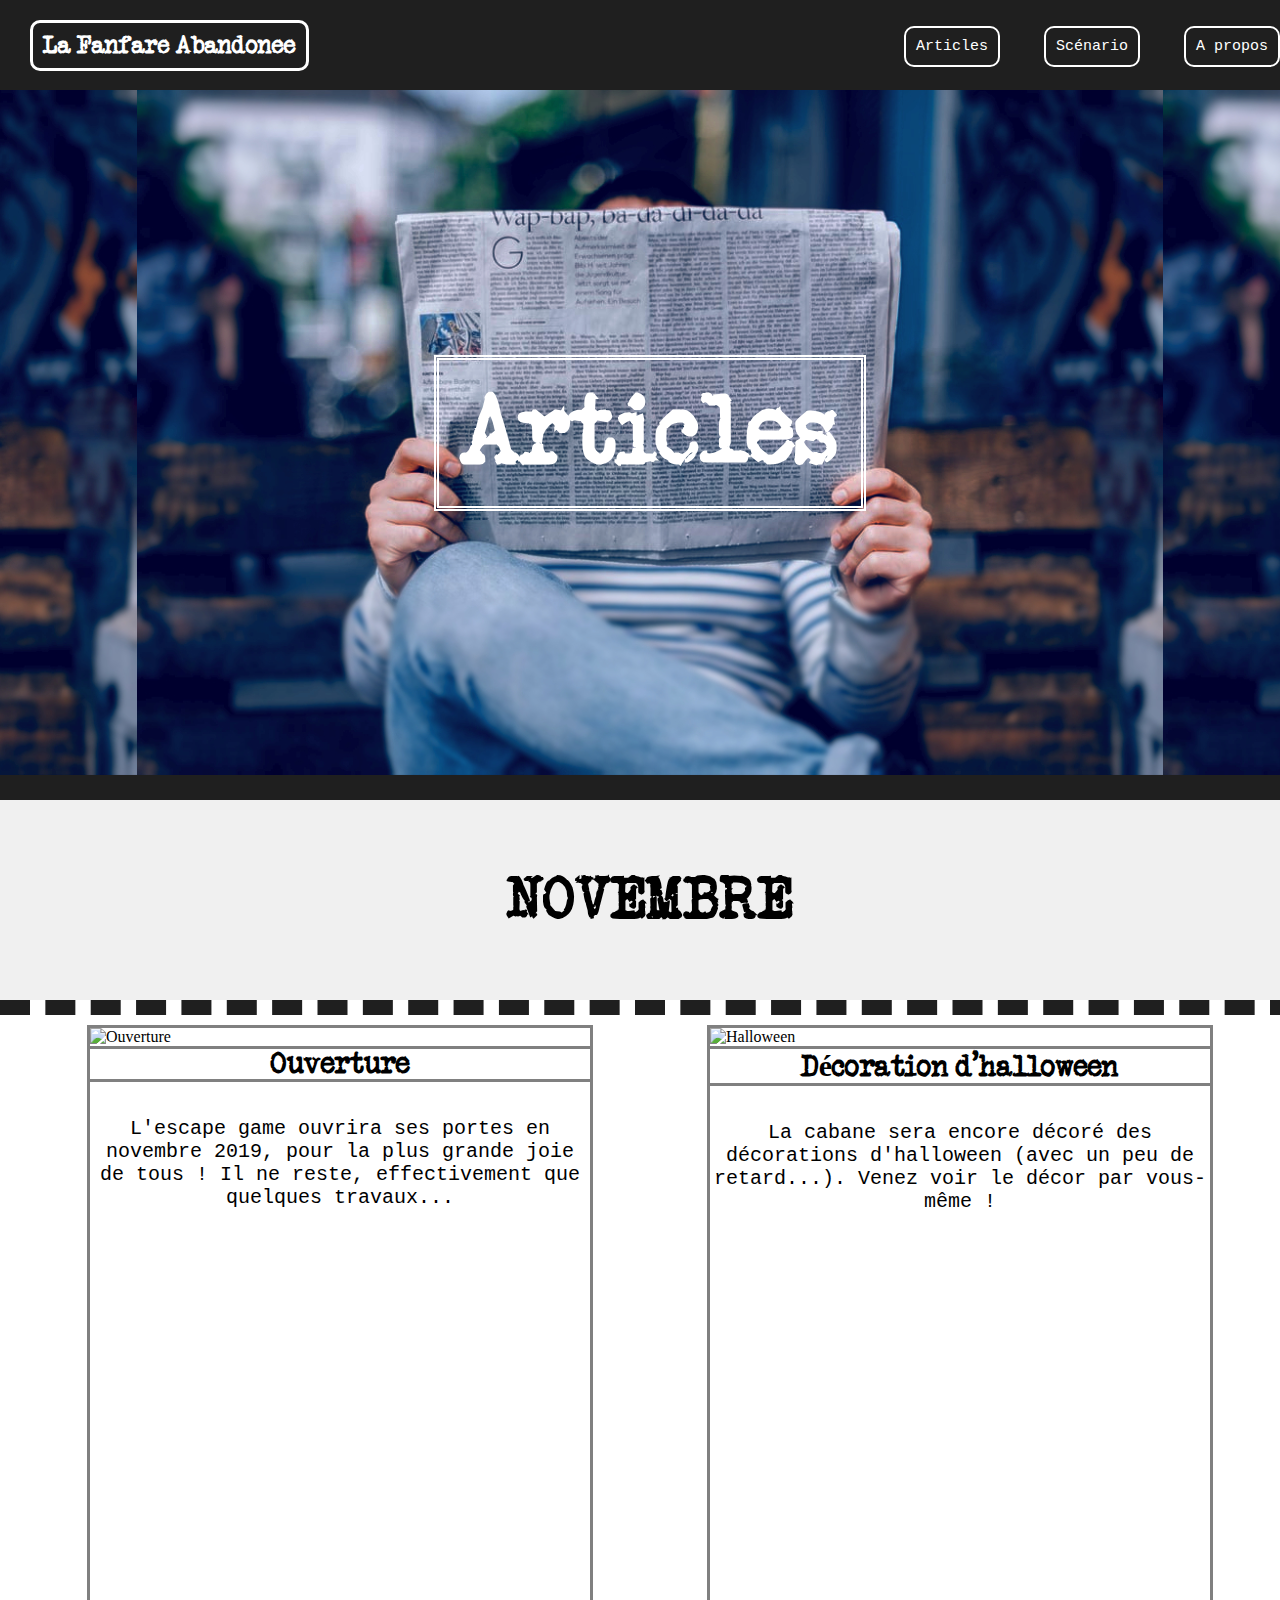
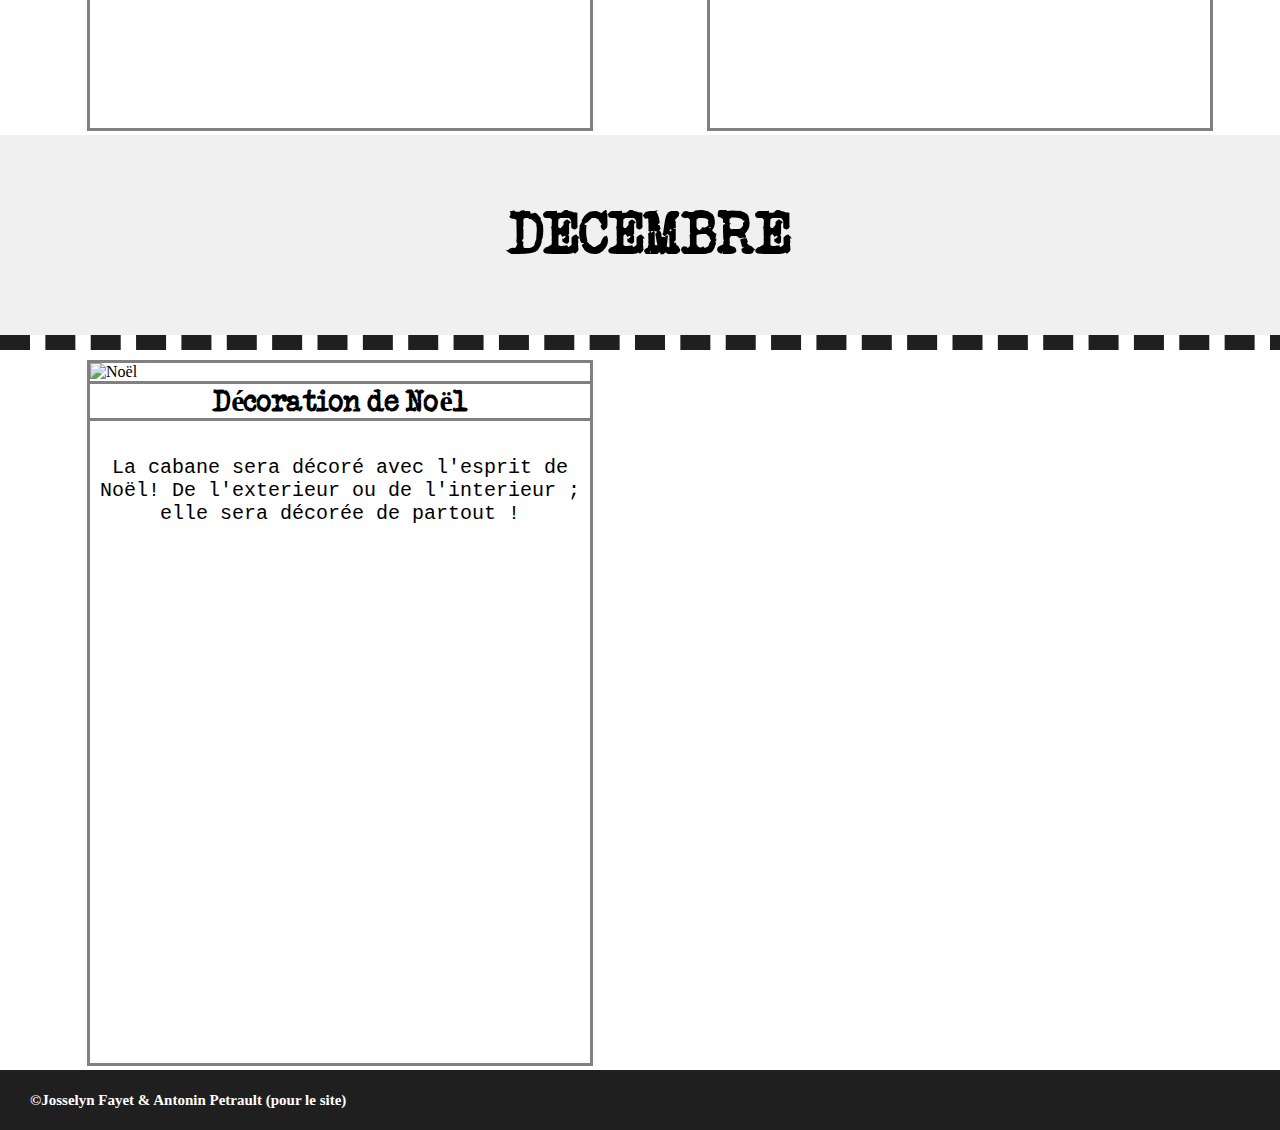
==== articles.html @ 06dcbba9 "Add files via upload" ====
<!DOCTYPE html>
<html>
    <head>
        <meta charset="utf-8">
        <link rel='stylesheet' type="text/css" href="styles/articles.css">
        <link rel='stylesheet' type='text/css' href="fonts/typewriter.css">
        <title>La Fanfare Abandonnée</title>
     </head>
    <body>

        <header>
            <a href="index.html"><h2 id="logo">La Fanfare Abandonee</h2></a>
            <nav>
                <ul>
                    <a href="articles.html"><li>Articles</li></a>
                    <a href="scenario.html"><li>Scénario</li></a>
                    <a href="#"><li>A propos</li></a>
                </ul>
            </nav>
        </header>

        <div id="title">
            <h1>Articles</h1>
        </div>
        
        <div class="month-container">
            <div class="month">
                <h2>NOVEMBRE</h2>
            </div>
            <div class="articles">
                <article>
                    <img src="http://www.hallesdepau.fr/wp-content/uploads/2018/05/inauguration.jpg" alt="Ouverture">
                    <h3>Ouverture</h3>
                    <p>L'escape game ouvrira ses portes en novembre 2019, pour la plus grande joie de tous ! Il ne reste, effectivement que quelques travaux...</p>
                </article>
                <article>
                    <img src="https://images.unsplash.com/photo-1508361001413-7a9dca21d08a?ixlib=rb-1.2.1&ixid=eyJhcHBfaWQiOjEyMDd9&auto=format&fit=crop&w=1050&q=80" alt="Halloween">
                    <h3>Décoration d'halloween</h3>
                    <p>La cabane sera encore décoré des décorations d'halloween (avec un peu de retard...). Venez voir le décor par vous-même !</p>
                </article>
            </div>
            <div class="month">
                <h2>DECEMBRE</h2>
            </div>
            <div class="articles">
            <article>
                <img src="https://images.unsplash.com/photo-1571098337299-97bddedf6fd2?ixlib=rb-1.2.1&ixid=eyJhcHBfaWQiOjEyMDd9&auto=format&fit=crop&w=500&q=60" alt="Noël">
                <h3>Décoration de Noël</h3>
                <p>La cabane sera décoré avec l'esprit de Noël! De l'exterieur ou de l'interieur ; elle sera décorée de partout !</p>
            </article>
        </div>

    </body>
    <footer>
        <h3>©Josselyn Fayet & Antonin Petrault (pour le site)</h3>
    </footer>
</html>
---- styles/articles.css ----
/* GENERAl */
html, header, body, footer {
    margin: 0;
    min-width: 1300px;
}





/* EN TETE */
header {
    display: flex;
    align-items: center;
    justify-content: space-between;
    width: 100%;
    height: 90px;
    background-color: rgb(31, 31, 31);
}

nav li {
    font-family: 'Courier New', Courier, monospace;
    display: inline;
    padding: 10px;
    border: 2px solid white;
    border-radius: 10px;
    margin: 0 20px;
    font-size: 15px;
    color: white;
    background-color: rgba(255, 255, 255, 0);
    transition-property: color, background-color;
    transition-timing-function: ease-in-out;
    transition-duration: 300ms, 400ms;
}

nav li:hover {
    background-color: rgba(255, 255, 255, 1);
    color: black;
}

#logo {
    padding: 10px;
    border: 3px solid white;
    border-radius: 10px;
    margin: 0 30px;
    font-family: 'typewriter';
    color: white;
    font-size: 25px;
    background-color: rgb(31, 31, 31);
    transition-property: color, background-color;
    transition-duration: 400ms;
}

#logo:hover {
    color: black;
    background-color: white;
}

header a{
    color: white;
    text-decoration: none;
}





/* TITRE */
#title {
    height: 685px;
    background-image: url(../images/articles.jpg);
    background-size: contain;
    background-position: center;
    display: flex;
    align-items: center;
    justify-content: center;
    border-bottom: 25px solid rgb(31, 31, 31);
    margin-bottom: 0;
}

#title h1 {
    font-family: 'typewriter';
    color: white;
    font-size: 100px;
    padding: 22px;
    border: 5px double white;
}

p {
    font-family: 'Courier New';
    color: black;
    margin: 25px 0;
    text-align: center;
    align-self: center;
    font-size: 20px;
}

footer {
    height: 60px;
    background-color: rgb(31, 31, 31);
    margin-top: 10px;
    display: flex;
    align-items: center;
    justify-content: start;
}

footer h3 {
    color: white;
    font-size: 15px;
    margin: 0 30px;
    font-family: Georgia, 'Times New Roman', Times
}





/* CONTENU */
.month {
    display: flex;
    align-items: center;
    justify-content: center;
    height: 200px;
    margin: 0;
    width: 100%;
    background-color: rgb(240, 240, 240);
    background-clip: padding-box;
    border-bottom: 15px dashed rgb(31, 31, 31);
}

.month h2 {
    font-family: 'typewriter';
    color: black;
    font-size: 60px;
}



.articles {
    margin: 10px 30px;
    height: 700px;
    display: grid;
    grid-template-columns: 1fr 1fr;
    grid-template-rows: 1fr;
    align-items: center;
    justify-items: center;
}

article {
    display: flex;
    flex-direction: column;
    width: 500px;
    height: 700px;
    padding: 0;
    border: 3px solid grey;
}

article img {
    width: 100%;
}

article h3 {
    font-family: 'typewriter';
    text-align: center;
    color: black;
    font-size: 30px;
    border-bottom: 3px solid grey;
    border-top: 3px solid grey;
    margin: 0 0 10px 0;
}
---- fonts/typewriter.css ----
@font-face {
    font-family: 'typewriter';
    src: url('veteran_typewriter-webfont.eot');
    src: url('veteran_typewriter-webfont.eot?#iefix') format('embedded-opentype'),
         url('veteran_typewriter-webfont.woff2') format('woff2'),
         url('veteran_typewriter-webfont.woff') format('woff'),
         url('veteran_typewriter-webfont.ttf') format('truetype'),
         url('veteran_typewriter-webfont.svg#secret_typewriterregular') format('svg');
    font-weight: normal;
    font-style: normal;

}
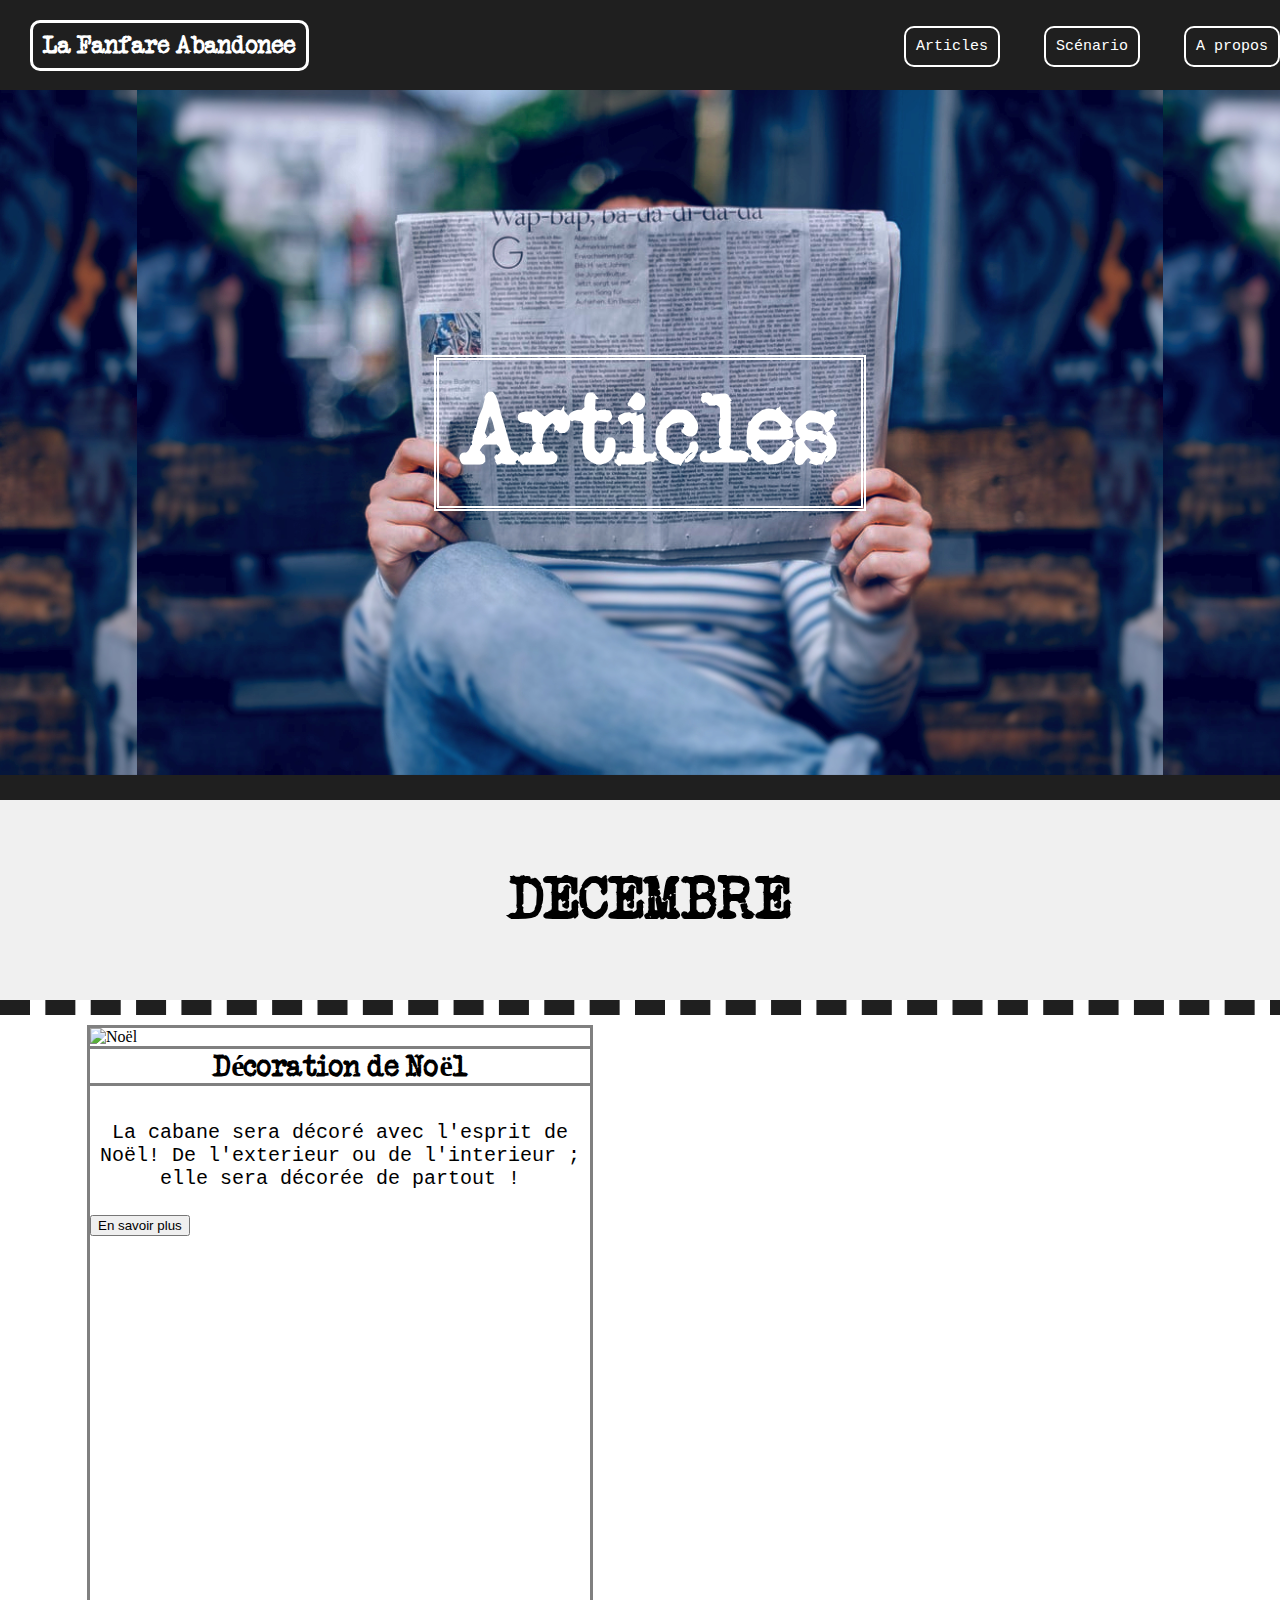
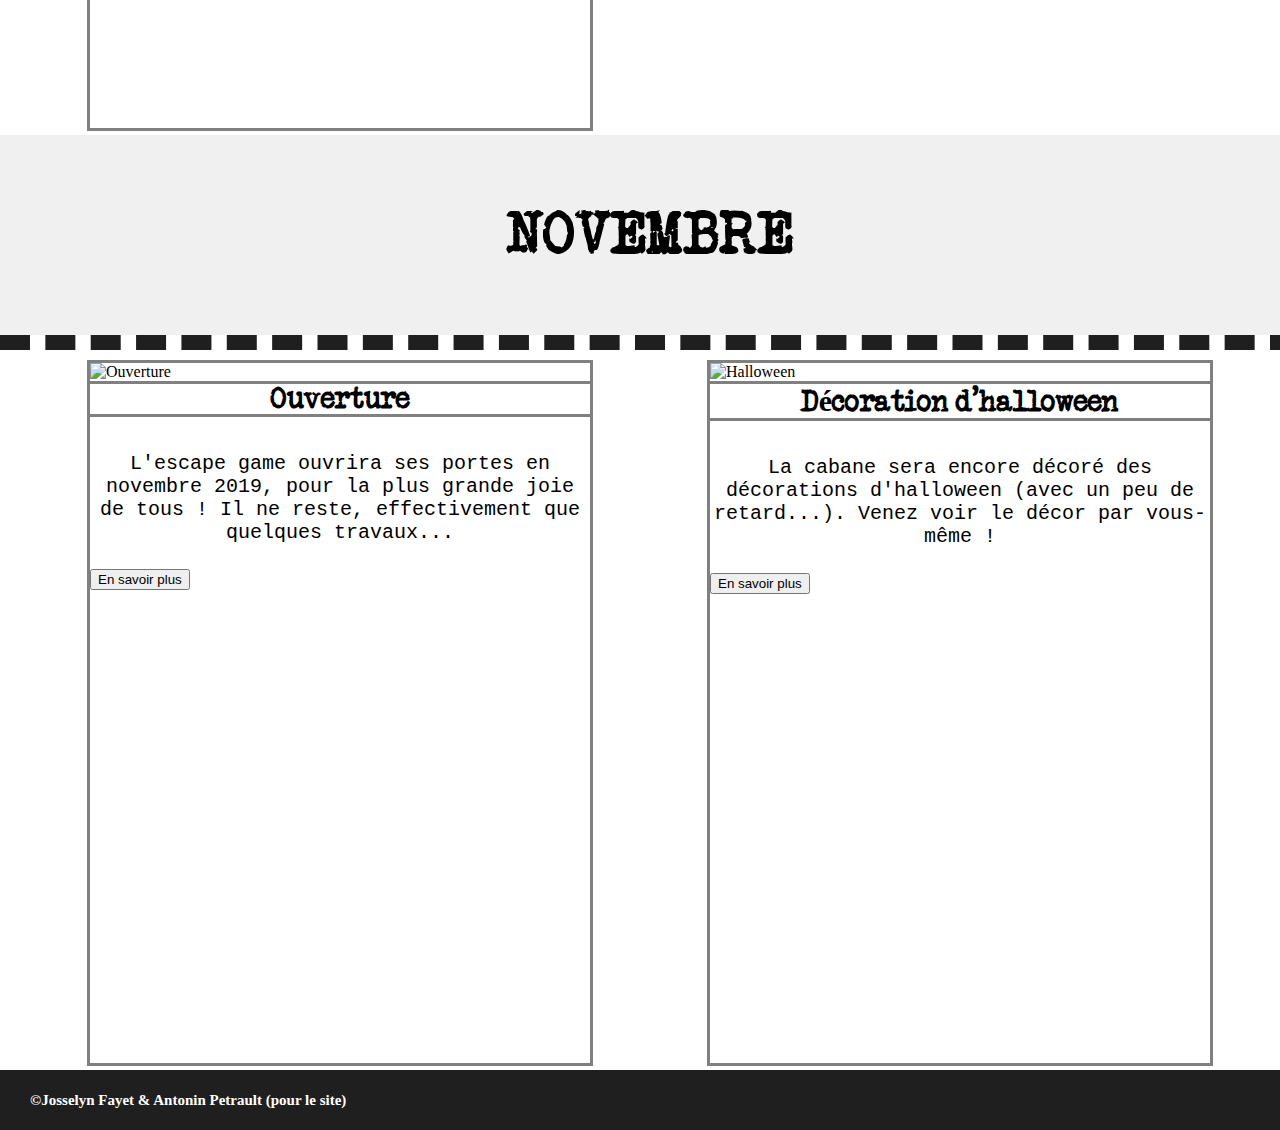
==== commit 0dbcc65e: "Add files via upload" ====
--- a/articles.html
+++ b/articles.html
@@ -6,7 +6,8 @@
         <link rel='stylesheet' type='text/css' href="fonts/typewriter.css">
         <title>La Fanfare Abandonnée</title>
      </head>
-    <body>
+    
+     <body>
 
         <header>
             <a href="index.html"><h2 id="logo">La Fanfare Abandonee</h2></a>
@@ -19,39 +20,44 @@
             </nav>
         </header>
 
-        <div id="title">
-            <h1>Articles</h1>
+        <div id="content">
+            <div id="title">
+                <h1>Articles</h1>
+            </div>
+            
+            <div class="month-container">
+                <div class="month">
+                    <h2>DECEMBRE</h2>
+                </div>
+                <div class="articles">
+                    <article>
+                        <img src="https://images.unsplash.com/photo-1571098337299-97bddedf6fd2?ixlib=rb-1.2.1&ixid=eyJhcHBfaWQiOjEyMDd9&auto=format&fit=crop&w=500&q=60" alt="Noël">
+                        <h3>Décoration de Noël</h3>
+                        <p>La cabane sera décoré avec l'esprit de Noël! De l'exterieur ou de l'interieur ; elle sera décorée de partout !</p>
+                        <a href="index.html"><button>En savoir plus</button></a>
+                    </article>
+                </div>
+                <div class="month">
+                    <h2>NOVEMBRE</h2>
+                </div>
+                <div class="articles">
+                    <article>
+                        <img src="http://www.hallesdepau.fr/wp-content/uploads/2018/05/inauguration.jpg" alt="Ouverture">
+                        <h3>Ouverture</h3>
+                        <p>L'escape game ouvrira ses portes en novembre 2019, pour la plus grande joie de tous ! Il ne reste, effectivement que quelques travaux...</p>
+                        <a href="index.html"><button>En savoir plus</button></a>
+                    </article>
+                    <article>
+                        <img src="https://images.unsplash.com/photo-1508361001413-7a9dca21d08a?ixlib=rb-1.2.1&ixid=eyJhcHBfaWQiOjEyMDd9&auto=format&fit=crop&w=1050&q=80" alt="Halloween">
+                        <h3>Décoration d'halloween</h3>
+                        <p>La cabane sera encore décoré des décorations d'halloween (avec un peu de retard...). Venez voir le décor par vous-même !</p>
+                        <a href="index.html"><button>En savoir plus</button></a>
+                    </article>
+                </div>
+            </div>
+            <footer>
+                <h3>©Josselyn Fayet & Antonin Petrault (pour le site)</h3>
+            </footer>
         </div>
-        
-        <div class="month-container">
-            <div class="month">
-                <h2>NOVEMBRE</h2>
-            </div>
-            <div class="articles">
-                <article>
-                    <img src="http://www.hallesdepau.fr/wp-content/uploads/2018/05/inauguration.jpg" alt="Ouverture">
-                    <h3>Ouverture</h3>
-                    <p>L'escape game ouvrira ses portes en novembre 2019, pour la plus grande joie de tous ! Il ne reste, effectivement que quelques travaux...</p>
-                </article>
-                <article>
-                    <img src="https://images.unsplash.com/photo-1508361001413-7a9dca21d08a?ixlib=rb-1.2.1&ixid=eyJhcHBfaWQiOjEyMDd9&auto=format&fit=crop&w=1050&q=80" alt="Halloween">
-                    <h3>Décoration d'halloween</h3>
-                    <p>La cabane sera encore décoré des décorations d'halloween (avec un peu de retard...). Venez voir le décor par vous-même !</p>
-                </article>
-            </div>
-            <div class="month">
-                <h2>DECEMBRE</h2>
-            </div>
-            <div class="articles">
-            <article>
-                <img src="https://images.unsplash.com/photo-1571098337299-97bddedf6fd2?ixlib=rb-1.2.1&ixid=eyJhcHBfaWQiOjEyMDd9&auto=format&fit=crop&w=500&q=60" alt="Noël">
-                <h3>Décoration de Noël</h3>
-                <p>La cabane sera décoré avec l'esprit de Noël! De l'exterieur ou de l'interieur ; elle sera décorée de partout !</p>
-            </article>
-        </div>
-
     </body>
-    <footer>
-        <h3>©Josselyn Fayet & Antonin Petrault (pour le site)</h3>
-    </footer>
 </html>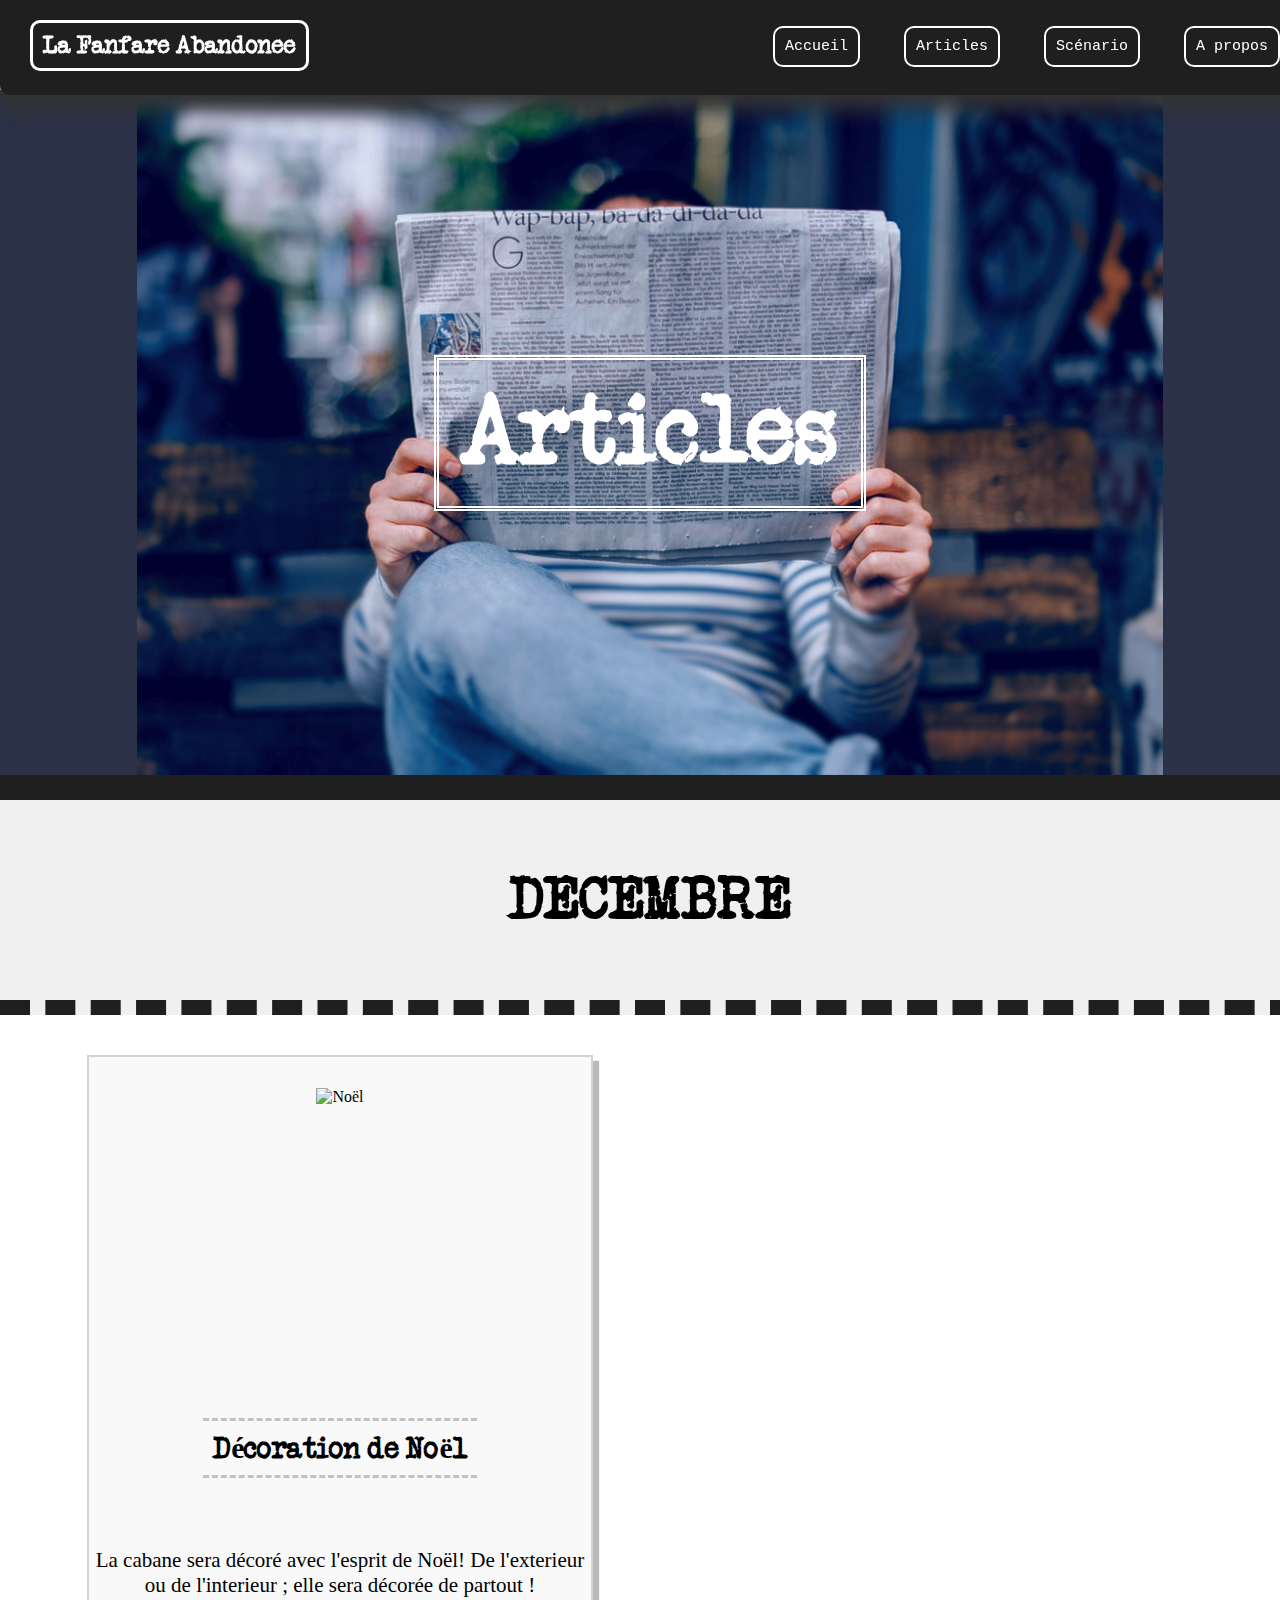
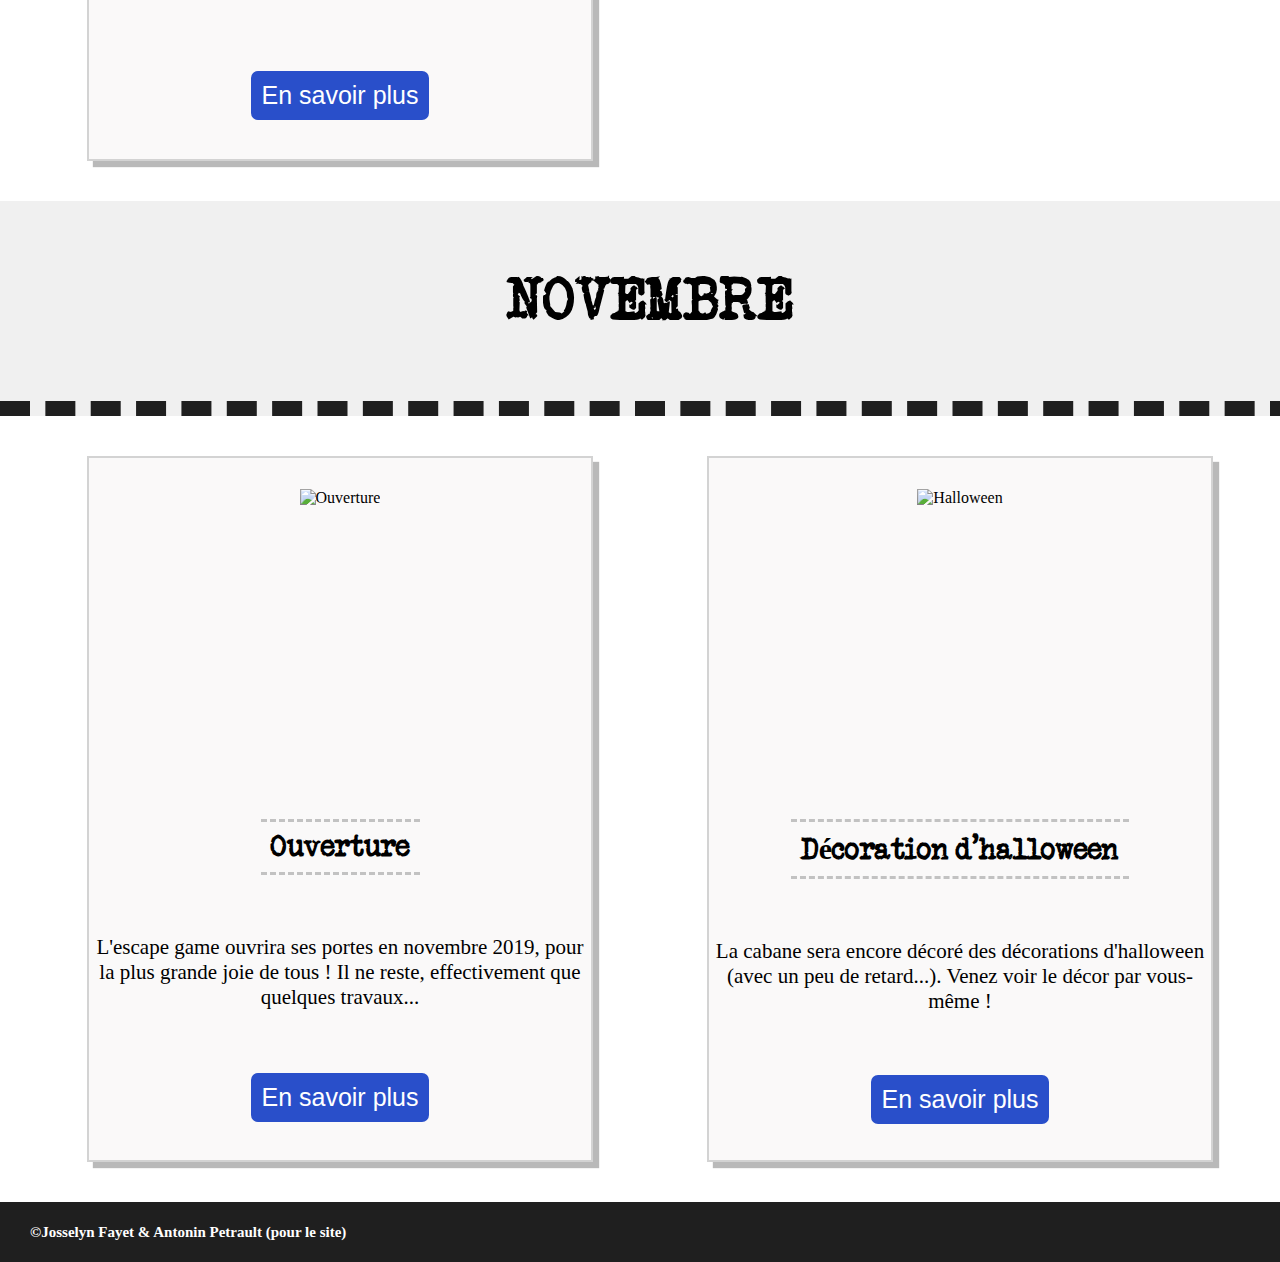
==== commit b61df48e: "Update articles.html" ====
--- a/articles.html
+++ b/articles.html
@@ -13,6 +13,7 @@
             <a href="index.html"><h2 id="logo">La Fanfare Abandonee</h2></a>
             <nav>
                 <ul>
+                    <a href="index.html"><li>Accueil</li></a>
                     <a href="articles.html"><li>Articles</li></a>
                     <a href="scenario.html"><li>Scénario</li></a>
                     <a href="#"><li>A propos</li></a>
@@ -60,4 +61,4 @@
             </footer>
         </div>
     </body>
-</html>+</html>
--- a/styles/articles.css
+++ b/styles/articles.css
@@ -4,6 +4,10 @@
     min-width: 1300px;
 }
 
+#content {
+    position: relative;
+    top: 90px;
+}
 
 
 
@@ -15,7 +19,12 @@
     justify-content: space-between;
     width: 100%;
     height: 90px;
+    border-bottom: 5px solid rgb(31, 31, 31);
+    border-radius: 0 0 10px 10px;
     background-color: rgb(31, 31, 31);
+    position: fixed;
+    z-index: 5;
+    box-shadow: 0 15px 20px rgb(51, 51, 51);
 }
 
 nav li {
@@ -71,6 +80,8 @@
     background-image: url(../images/articles.jpg);
     background-size: contain;
     background-position: center;
+    background-repeat: no-repeat;
+    background-color: rgb(43, 50, 71);
     display: flex;
     align-items: center;
     justify-content: center;
@@ -87,12 +98,11 @@
 }
 
 p {
-    font-family: 'Courier New';
+    font-family: Georgia, 'Times New Roman', Times, serif;
     color: black;
     margin: 25px 0;
     text-align: center;
-    align-self: center;
-    font-size: 20px;
+    font-size: 21px;
 }
 
 footer {
@@ -124,8 +134,9 @@
     margin: 0;
     width: 100%;
     background-color: rgb(240, 240, 240);
-    background-clip: padding-box;
+    background-clip: margin-box;
     border-bottom: 15px dashed rgb(31, 31, 31);
+    z-index: 6;
 }
 
 .month h2 {
@@ -137,8 +148,8 @@
 
 
 .articles {
-    margin: 10px 30px;
-    height: 700px;
+    margin: 40px 30px;
+    height: fit-content;
     display: grid;
     grid-template-columns: 1fr 1fr;
     grid-template-rows: 1fr;
@@ -147,16 +158,33 @@
 }
 
 article {
-    display: flex;
-    flex-direction: column;
+    display: grid;
+    grid-template: 3fr 1fr 2fr 2fr / 1fr;
     width: 500px;
     height: 700px;
-    padding: 0;
-    border: 3px solid grey;
+    padding: 1px;
+    border: 2px solid lightgray;
+    background-color: rgb(250, 249, 249);
+    align-items: center;
+    box-shadow: 6px 6px 1px rgb(185, 185, 185);
+    transform: scale(1);
+    transition-property: transform;
+    transition-duration: 300ms;
+    transition-timing-function: cubic-bezier(.78,.48,.39,.85);
+    align-items: center;
+    justify-items: center;
+}
+
+article:hover {
+    transform: scale(1.03);
 }
 
 article img {
-    width: 100%;
+    align-self: start;
+    margin-top: 30px;
+    height: 300px;
+    justify-self: center;
+    align-self: center;
 }
 
 article h3 {
@@ -164,7 +192,38 @@
     text-align: center;
     color: black;
     font-size: 30px;
-    border-bottom: 3px solid grey;
-    border-top: 3px solid grey;
-    margin: 0 0 10px 0;
-}+    border-bottom: 3px dashed rgb(194, 194, 194);
+    border-top: 3px dashed rgb(194, 194, 194);
+    align-self: start;
+    padding: 10px;
+}
+
+article p {
+    margin-top: 30px;
+    align-self: center;
+}
+
+article button {
+    font-family: 'Segoe UI', Tahoma, Geneva, Verdana, sans-serif;
+    font-size: 25px;
+    color: white;
+    position: relative;
+    top: 0;
+    left: 0;
+    background-color: rgb(41, 79, 202);
+    padding: 8px;
+    border: 2px solid rgb(41, 79, 202);
+    border-radius: 7px;
+    box-shadow: 0;
+    /*transform: scale(1);*/
+    transition-duration: 300ms;
+}
+
+article button:hover {
+    position: relative;
+    top: -5px;
+    left: -5px;
+    box-shadow: 5px 5px 10px rgb(51, 51, 51);
+    /*transform: scale(1.1);*/
+    cursor: pointer;
+}
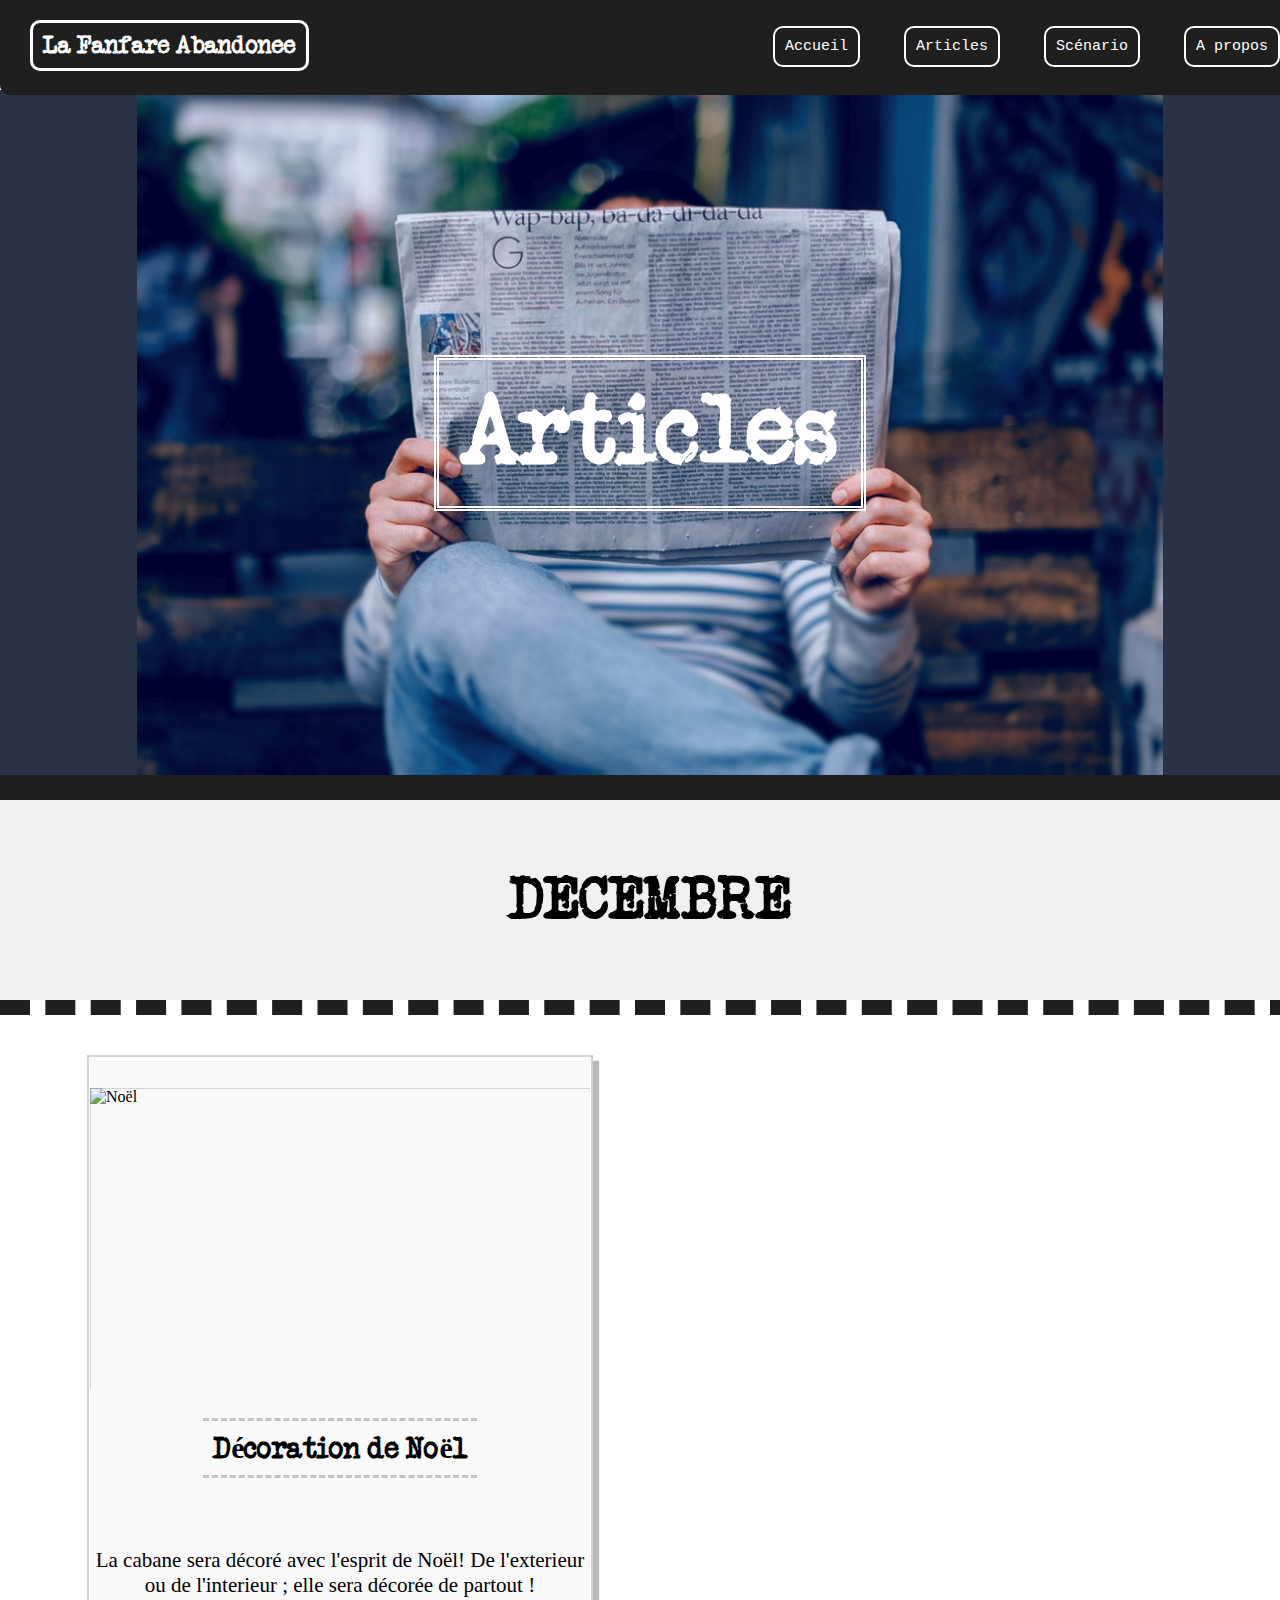
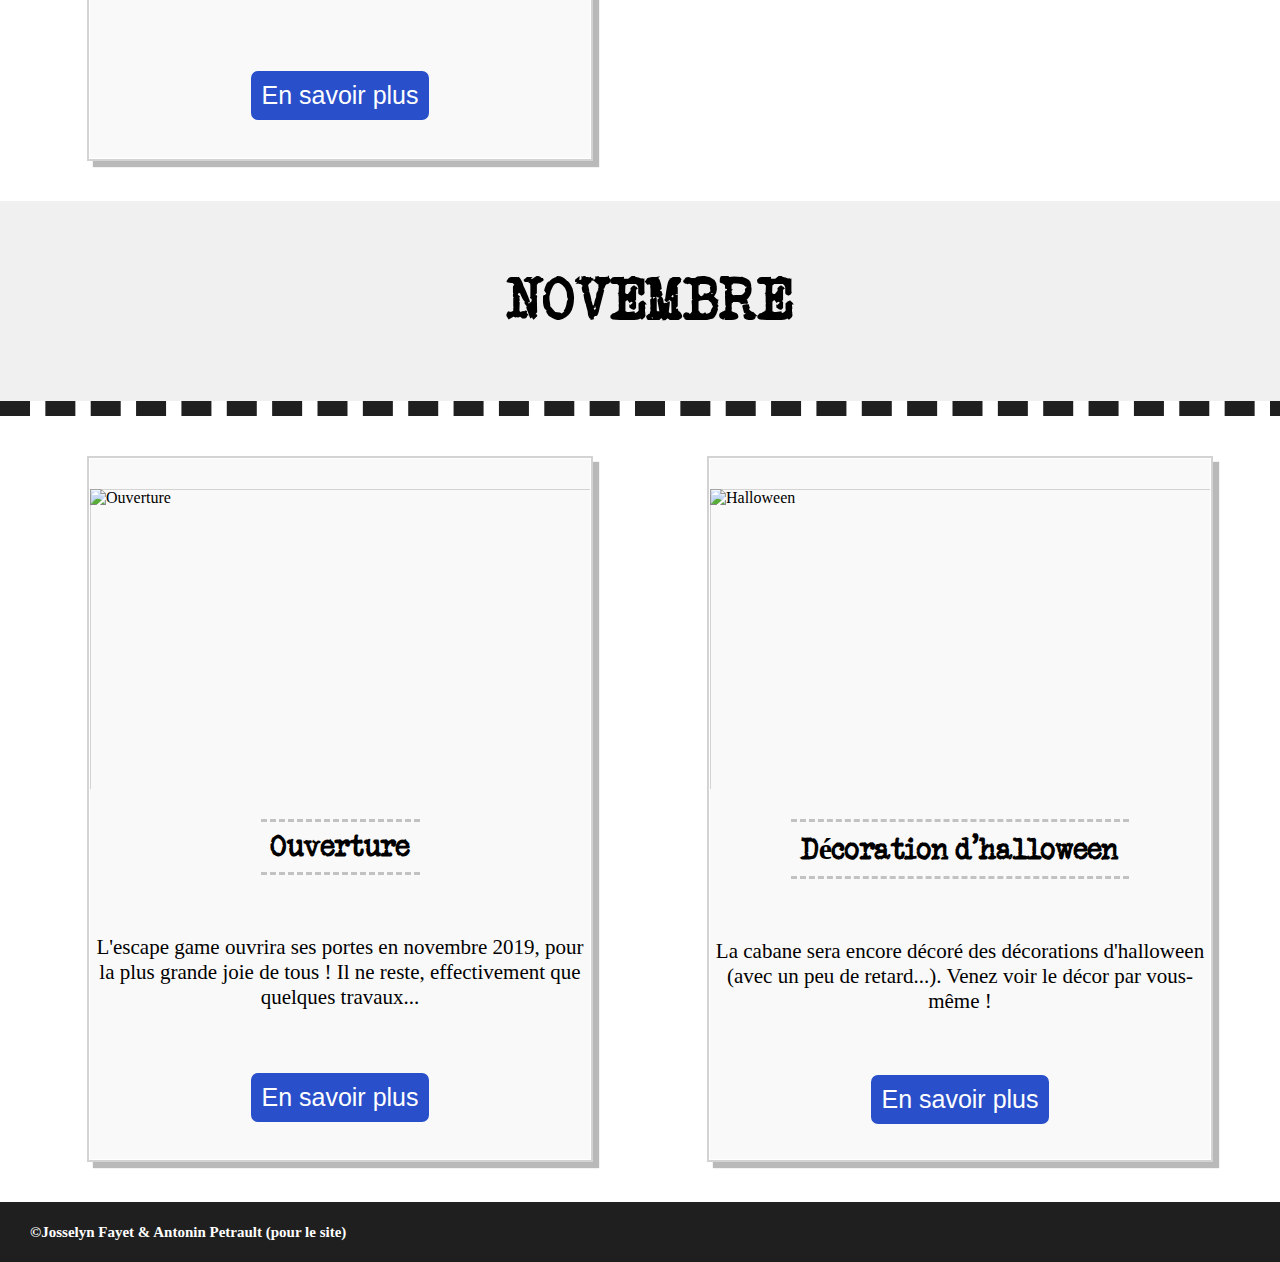
==== commit 7a98331d: "Coucou" ====
--- a/articles.html
+++ b/articles.html
@@ -1,64 +1,65 @@
-<!DOCTYPE html>
-<html>
-    <head>
-        <meta charset="utf-8">
-        <link rel='stylesheet' type="text/css" href="styles/articles.css">
-        <link rel='stylesheet' type='text/css' href="fonts/typewriter.css">
-        <title>La Fanfare Abandonnée</title>
-     </head>
-    
-     <body>
-
-        <header>
-            <a href="index.html"><h2 id="logo">La Fanfare Abandonee</h2></a>
-            <nav>
-                <ul>
-                    <a href="index.html"><li>Accueil</li></a>
-                    <a href="articles.html"><li>Articles</li></a>
-                    <a href="scenario.html"><li>Scénario</li></a>
-                    <a href="#"><li>A propos</li></a>
-                </ul>
-            </nav>
-        </header>
-
-        <div id="content">
-            <div id="title">
-                <h1>Articles</h1>
-            </div>
-            
-            <div class="month-container">
-                <div class="month">
-                    <h2>DECEMBRE</h2>
-                </div>
-                <div class="articles">
-                    <article>
-                        <img src="https://images.unsplash.com/photo-1571098337299-97bddedf6fd2?ixlib=rb-1.2.1&ixid=eyJhcHBfaWQiOjEyMDd9&auto=format&fit=crop&w=500&q=60" alt="Noël">
-                        <h3>Décoration de Noël</h3>
-                        <p>La cabane sera décoré avec l'esprit de Noël! De l'exterieur ou de l'interieur ; elle sera décorée de partout !</p>
-                        <a href="index.html"><button>En savoir plus</button></a>
-                    </article>
-                </div>
-                <div class="month">
-                    <h2>NOVEMBRE</h2>
-                </div>
-                <div class="articles">
-                    <article>
-                        <img src="http://www.hallesdepau.fr/wp-content/uploads/2018/05/inauguration.jpg" alt="Ouverture">
-                        <h3>Ouverture</h3>
-                        <p>L'escape game ouvrira ses portes en novembre 2019, pour la plus grande joie de tous ! Il ne reste, effectivement que quelques travaux...</p>
-                        <a href="index.html"><button>En savoir plus</button></a>
-                    </article>
-                    <article>
-                        <img src="https://images.unsplash.com/photo-1508361001413-7a9dca21d08a?ixlib=rb-1.2.1&ixid=eyJhcHBfaWQiOjEyMDd9&auto=format&fit=crop&w=1050&q=80" alt="Halloween">
-                        <h3>Décoration d'halloween</h3>
-                        <p>La cabane sera encore décoré des décorations d'halloween (avec un peu de retard...). Venez voir le décor par vous-même !</p>
-                        <a href="index.html"><button>En savoir plus</button></a>
-                    </article>
-                </div>
-            </div>
-            <footer>
-                <h3>©Josselyn Fayet & Antonin Petrault (pour le site)</h3>
-            </footer>
-        </div>
-    </body>
-</html>
+<!DOCTYPE html>
+<html>
+    <head>
+        <meta charset="utf-8">
+        <link rel='stylesheet' type="text/css" href="styles/articles.css">
+        <link rel='stylesheet' type='text/css' href="fonts/typewriter.css">
+        <title>La Fanfare Abandonnée</title>
+     </head>
+    
+     <body>
+
+        <header id="navbar">
+            <a href="index.html"><h2 id="logo">La Fanfare Abandonee</h2></a>
+            <nav>
+                <ul>
+                    <a href="index.html"><li>Accueil</li></a>
+                    <a href="articles.html"><li>Articles</li></a>
+                    <a href="scenario.html"><li>Scénario</li></a>
+                    <a href="#"><li>A propos</li></a>
+                </ul>
+            </nav>
+        </header>
+
+        <div id="content">
+            <div id="title">
+                <h1>Articles</h1>
+            </div>
+            
+            <div class="month-container">
+                <div class="month">
+                    <h2>DECEMBRE</h2>
+                </div>
+                <div class="articles">
+                    <article>
+                        <img src="https://images.unsplash.com/photo-1571098337299-97bddedf6fd2?ixlib=rb-1.2.1&ixid=eyJhcHBfaWQiOjEyMDd9&auto=format&fit=crop&w=500&q=60" alt="Noël">
+                        <h3>Décoration de Noël</h3>
+                        <p>La cabane sera décoré avec l'esprit de Noël! De l'exterieur ou de l'interieur ; elle sera décorée de partout !</p>
+                        <a href="index.html"><button>En savoir plus</button></a>
+                    </article>
+                </div>
+                <div class="month">
+                    <h2>NOVEMBRE</h2>
+                </div>
+                <div class="articles">
+                    <article>
+                        <img src="http://www.hallesdepau.fr/wp-content/uploads/2018/05/inauguration.jpg" alt="Ouverture">
+                        <h3>Ouverture</h3>
+                        <p>L'escape game ouvrira ses portes en novembre 2019, pour la plus grande joie de tous ! Il ne reste, effectivement que quelques travaux...</p>
+                        <a href="index.html"><button>En savoir plus</button></a>
+                    </article>
+                    <article>
+                        <img src="https://images.unsplash.com/photo-1508361001413-7a9dca21d08a?ixlib=rb-1.2.1&ixid=eyJhcHBfaWQiOjEyMDd9&auto=format&fit=crop&w=1050&q=80" alt="Halloween">
+                        <h3>Décoration d'halloween</h3>
+                        <p>La cabane sera encore décoré des décorations d'halloween (avec un peu de retard...). Venez voir le décor par vous-même !</p>
+                        <a href="index.html"><button>En savoir plus</button></a>
+                    </article>
+                </div>
+            </div>
+            <footer>
+                <h3>©Josselyn Fayet & Antonin Petrault (pour le site)</h3>
+            </footer>
+        </div>
+    </body>
+    <script src="./js/navbar.js"></script>
+</html>
--- a/styles/articles.css
+++ b/styles/articles.css
@@ -1,229 +1,401 @@
-/* GENERAl */
-html, header, body, footer {
-    margin: 0;
-    min-width: 1300px;
-}
-
-#content {
-    position: relative;
-    top: 90px;
-}
-
-
-
-
-/* EN TETE */
-header {
-    display: flex;
-    align-items: center;
-    justify-content: space-between;
-    width: 100%;
-    height: 90px;
-    border-bottom: 5px solid rgb(31, 31, 31);
-    border-radius: 0 0 10px 10px;
-    background-color: rgb(31, 31, 31);
-    position: fixed;
-    z-index: 5;
-    box-shadow: 0 15px 20px rgb(51, 51, 51);
-}
-
-nav li {
-    font-family: 'Courier New', Courier, monospace;
-    display: inline;
-    padding: 10px;
-    border: 2px solid white;
-    border-radius: 10px;
-    margin: 0 20px;
-    font-size: 15px;
-    color: white;
-    background-color: rgba(255, 255, 255, 0);
-    transition-property: color, background-color;
-    transition-timing-function: ease-in-out;
-    transition-duration: 300ms, 400ms;
-}
-
-nav li:hover {
-    background-color: rgba(255, 255, 255, 1);
-    color: black;
-}
-
-#logo {
-    padding: 10px;
-    border: 3px solid white;
-    border-radius: 10px;
-    margin: 0 30px;
-    font-family: 'typewriter';
-    color: white;
-    font-size: 25px;
-    background-color: rgb(31, 31, 31);
-    transition-property: color, background-color;
-    transition-duration: 400ms;
-}
-
-#logo:hover {
-    color: black;
-    background-color: white;
-}
-
-header a{
-    color: white;
-    text-decoration: none;
-}
-
-
-
-
-
-/* TITRE */
-#title {
-    height: 685px;
-    background-image: url(../images/articles.jpg);
-    background-size: contain;
-    background-position: center;
-    background-repeat: no-repeat;
-    background-color: rgb(43, 50, 71);
-    display: flex;
-    align-items: center;
-    justify-content: center;
-    border-bottom: 25px solid rgb(31, 31, 31);
-    margin-bottom: 0;
-}
-
-#title h1 {
-    font-family: 'typewriter';
-    color: white;
-    font-size: 100px;
-    padding: 22px;
-    border: 5px double white;
-}
-
-p {
-    font-family: Georgia, 'Times New Roman', Times, serif;
-    color: black;
-    margin: 25px 0;
-    text-align: center;
-    font-size: 21px;
-}
-
-footer {
-    height: 60px;
-    background-color: rgb(31, 31, 31);
-    margin-top: 10px;
-    display: flex;
-    align-items: center;
-    justify-content: start;
-}
-
-footer h3 {
-    color: white;
-    font-size: 15px;
-    margin: 0 30px;
-    font-family: Georgia, 'Times New Roman', Times
-}
-
-
-
-
-
-/* CONTENU */
-.month {
-    display: flex;
-    align-items: center;
-    justify-content: center;
-    height: 200px;
-    margin: 0;
-    width: 100%;
-    background-color: rgb(240, 240, 240);
-    background-clip: margin-box;
-    border-bottom: 15px dashed rgb(31, 31, 31);
-    z-index: 6;
-}
-
-.month h2 {
-    font-family: 'typewriter';
-    color: black;
-    font-size: 60px;
-}
-
-
-
-.articles {
-    margin: 40px 30px;
-    height: fit-content;
-    display: grid;
-    grid-template-columns: 1fr 1fr;
-    grid-template-rows: 1fr;
-    align-items: center;
-    justify-items: center;
-}
-
-article {
-    display: grid;
-    grid-template: 3fr 1fr 2fr 2fr / 1fr;
-    width: 500px;
-    height: 700px;
-    padding: 1px;
-    border: 2px solid lightgray;
-    background-color: rgb(250, 249, 249);
-    align-items: center;
-    box-shadow: 6px 6px 1px rgb(185, 185, 185);
-    transform: scale(1);
-    transition-property: transform;
-    transition-duration: 300ms;
-    transition-timing-function: cubic-bezier(.78,.48,.39,.85);
-    align-items: center;
-    justify-items: center;
-}
-
-article:hover {
-    transform: scale(1.03);
-}
-
-article img {
-    align-self: start;
-    margin-top: 30px;
-    height: 300px;
-    justify-self: center;
-    align-self: center;
-}
-
-article h3 {
-    font-family: 'typewriter';
-    text-align: center;
-    color: black;
-    font-size: 30px;
-    border-bottom: 3px dashed rgb(194, 194, 194);
-    border-top: 3px dashed rgb(194, 194, 194);
-    align-self: start;
-    padding: 10px;
-}
-
-article p {
-    margin-top: 30px;
-    align-self: center;
-}
-
-article button {
-    font-family: 'Segoe UI', Tahoma, Geneva, Verdana, sans-serif;
-    font-size: 25px;
-    color: white;
-    position: relative;
-    top: 0;
-    left: 0;
-    background-color: rgb(41, 79, 202);
-    padding: 8px;
-    border: 2px solid rgb(41, 79, 202);
-    border-radius: 7px;
-    box-shadow: 0;
-    /*transform: scale(1);*/
-    transition-duration: 300ms;
-}
-
-article button:hover {
-    position: relative;
-    top: -5px;
-    left: -5px;
-    box-shadow: 5px 5px 10px rgb(51, 51, 51);
-    /*transform: scale(1.1);*/
-    cursor: pointer;
-}
+
+/* GENERAl */
+html, header, body, footer {
+    margin: 0;
+    min-width: 1300px;
+}
+
+
+
+
+
+/* EN TETE */
+header {
+    display: flex;
+    align-items: center;
+    justify-content: space-between;
+    width: 100%;
+    height: 90px;
+    background-color: rgb(31, 31, 31);
+}
+
+nav li {
+    font-family: 'Courier New', Courier, monospace;
+    display: inline;
+    padding: 10px;
+    border: 2px solid white;
+    border-radius: 10px;
+    margin: 0 20px;
+    font-size: 15px;
+    color: white;
+    background-color: rgba(255, 255, 255, 0);
+    transition-property: color, background-color;
+    transition-timing-function: ease-in-out;
+    transition-duration: 300ms, 400ms;
+}
+
+nav li:hover {
+    background-color: rgba(255, 255, 255, 1);
+    color: black;
+}
+
+#logo {
+    padding: 10px;
+    border: 3px solid white;
+    border-radius: 10px;
+    margin: 0 30px;
+    font-family: 'typewriter';
+    color: white;
+    font-size: 25px;
+    background-color: rgb(31, 31, 31);
+    transition-property: color, background-color;
+    transition-duration: 400ms;
+}
+
+#logo:hover {
+    color: black;
+    background-color: white;
+}
+
+header a{
+    color: white;
+    text-decoration: none;
+}
+
+
+
+
+
+/* TITRE */
+#title {
+    height: 685px;
+    background-image: url(../images/articles.jpg);
+    background-size: contain;
+    background-position: center;
+    display: flex;
+    align-items: center;
+    justify-content: center;
+    border-bottom: 25px solid rgb(31, 31, 31);
+    margin-bottom: 0;
+}
+
+#title h1 {
+    font-family: 'typewriter';
+    color: white;
+    font-size: 100px;
+    padding: 22px;
+    border: 5px double white;
+}
+
+p {
+    font-family: 'Courier New';
+    color: black;
+    margin: 25px 0;
+    text-align: center;
+    align-self: center;
+    font-size: 20px;
+}
+
+footer {
+    height: 60px;
+    background-color: rgb(31, 31, 31);
+    margin-top: 10px;
+    display: flex;
+    align-items: center;
+    justify-content: start;
+}
+
+footer h3 {
+    color: white;
+    font-size: 15px;
+    margin: 0 30px;
+    font-family: Georgia, 'Times New Roman', Times
+}
+
+
+
+
+
+/* CONTENU */
+.month {
+    display: flex;
+    align-items: center;
+    justify-content: center;
+    height: 200px;
+    margin: 0;
+    width: 100%;
+    background-color: rgb(240, 240, 240);
+    background-clip: padding-box;
+    border-bottom: 15px dashed rgb(31, 31, 31);
+}
+
+.month h2 {
+    font-family: 'typewriter';
+    color: black;
+    font-size: 60px;
+}
+
+
+
+.articles {
+    margin: 10px 30px;
+    height: 700px;
+    display: grid;
+    grid-template-columns: 1fr 1fr;
+    grid-template-rows: 1fr;
+    align-items: center;
+    justify-items: center;
+}
+
+article {
+    display: flex;
+    flex-direction: column;
+    width: 500px;
+    height: 700px;
+    padding: 0;
+    border: 1px solid grey;
+}
+
+article img {
+    width: 100%;
+}
+
+article h3 {
+    
+}
+
+/* GENERAl */
+html, header, body, footer {
+    margin: 0;
+    width: 100%;
+    min-width: 1300px;
+}
+
+#content {
+    position: relative;
+    top: 90px;
+}
+
+
+
+
+/* EN TETE */
+header {
+    display: flex;
+    align-items: center;
+    justify-content: space-between;
+    width: 100%;
+    height: 90px;
+    border-bottom: 5px solid rgb(31, 31, 31);
+    border-radius: 0 0 10px 10px;
+    background-color: rgb(31, 31, 31);
+    position: fixed;
+    z-index: 5;
+}
+
+.ombre {
+    box-shadow: 0 15px 20px rgb(51, 51, 51);
+}
+
+nav li {
+    font-family: 'Courier New', Courier, monospace;
+    display: inline;
+    padding: 10px;
+    border: 2px solid white;
+    border-radius: 10px;
+    margin: 0 20px;
+    font-size: 15px;
+    color: white;
+    background-color: rgba(255, 255, 255, 0);
+    transition-property: color, background-color;
+    transition-timing-function: ease-in-out;
+    transition-duration: 300ms, 400ms;
+}
+
+nav li:hover {
+    background-color: rgba(255, 255, 255, 1);
+    color: black;
+}
+
+#logo {
+    padding: 10px;
+    border: 3px solid white;
+    border-radius: 10px;
+    margin: 0 30px;
+    font-family: 'typewriter';
+    color: white;
+    font-size: 25px;
+    background-color: rgb(31, 31, 31);
+    transition-property: color, background-color;
+    transition-duration: 400ms;
+}
+
+#logo:hover {
+    color: black;
+    background-color: white;
+}
+
+header a{
+    color: white;
+    text-decoration: none;
+}
+
+
+
+
+
+/* TITRE */
+#title {
+    height: 685px;
+    background-image: url(../images/articles.jpg);
+    background-size: contain;
+    background-position: center;
+    background-repeat: no-repeat;
+    background-color: rgb(43, 50, 71);
+    display: flex;
+    align-items: center;
+    justify-content: center;
+    border-bottom: 25px solid rgb(31, 31, 31);
+    margin-bottom: 0;
+}
+
+#title h1 {
+    font-family: 'typewriter';
+    color: white;
+    font-size: 100px;
+    padding: 22px;
+    border: 5px double white;
+}
+
+p {
+    font-family: Georgia, 'Times New Roman', Times, serif;
+    color: black;
+    margin: 25px 0;
+    text-align: center;
+    font-size: 21px;
+}
+
+footer {
+    height: 60px;
+    background-color: rgb(31, 31, 31);
+    margin-top: 10px;
+    display: flex;
+    align-items: center;
+    justify-content: start;
+}
+
+footer h3 {
+    color: white;
+    font-size: 15px;
+    margin: 0 30px;
+    font-family: Georgia, 'Times New Roman', Times
+}
+
+
+
+
+
+/* CONTENU */
+.month {
+    display: flex;
+    align-items: center;
+    justify-content: center;
+    height: 200px;
+    margin: 0;
+    width: 100%;
+    background-color: rgb(240, 240, 240);
+    background-clip: margin-box;
+    border-bottom: 15px dashed rgb(31, 31, 31);
+    z-index: 6;
+}
+
+.month h2 {
+    font-family: 'typewriter';
+    color: black;
+    font-size: 60px;
+}
+
+
+
+.articles {
+    margin: 40px 30px;
+    height: fit-content;
+    display: grid;
+    grid-template-columns: 1fr 1fr;
+    grid-template-rows: 1fr;
+    align-items: center;
+    justify-items: center;
+}
+
+article {
+    display: grid;
+    grid-template: 3fr 1fr 2fr 2fr / 1fr;
+    width: 500px;
+    height: 700px;
+    padding: 1px;
+    border: 2px solid lightgray;
+    background-color: rgb(250, 249, 249);
+    background-clip: content-box;
+    align-items: center;
+    box-shadow: 6px 6px 1px rgb(185, 185, 185);
+    transform: scale(1);
+    transition-property: transform;
+    transition-duration: 300ms;
+    transition-timing-function: cubic-bezier(.78,.48,.39,.85);
+    align-items: center;
+    justify-items: center;
+}
+
+article:hover {
+    transform: scale(1.03);
+}
+
+article img {
+    align-self: start;
+    margin-top: 30px;
+    height: 300px;
+    justify-self: center;
+    align-self: center;
+    box-shadow: 1px 1px lightgrey inset;
+}
+
+article h3 {
+    font-family: 'typewriter';
+    text-align: center;
+    color: black;
+    font-size: 30px;
+    border-bottom: 3px dashed rgb(194, 194, 194);
+    border-top: 3px dashed rgb(194, 194, 194);
+    align-self: start;
+    padding: 10px;
+}
+
+article p {
+    margin-top: 30px;
+    align-self: center;
+}
+
+article button {
+    font-family: 'Segoe UI', Tahoma, Geneva, Verdana, sans-serif;
+    font-size: 25px;
+    color: white;
+    position: relative;
+    top: 0;
+    left: 0;
+    background-color: rgb(41, 79, 202);
+    padding: 8px;
+    border: 2px solid rgb(41, 79, 202);
+    border-radius: 7px;
+    box-shadow: 0;
+    /*transform: scale(1);*/
+    transition-duration: 300ms;
+}
+
+article button:hover {
+    position: relative;
+    top: -5px;
+    left: -5px;
+    box-shadow: 5px 5px 15px rgb(80, 80, 90);
+    /*transform: scale(1.1);*/
+    cursor: pointer;
+}
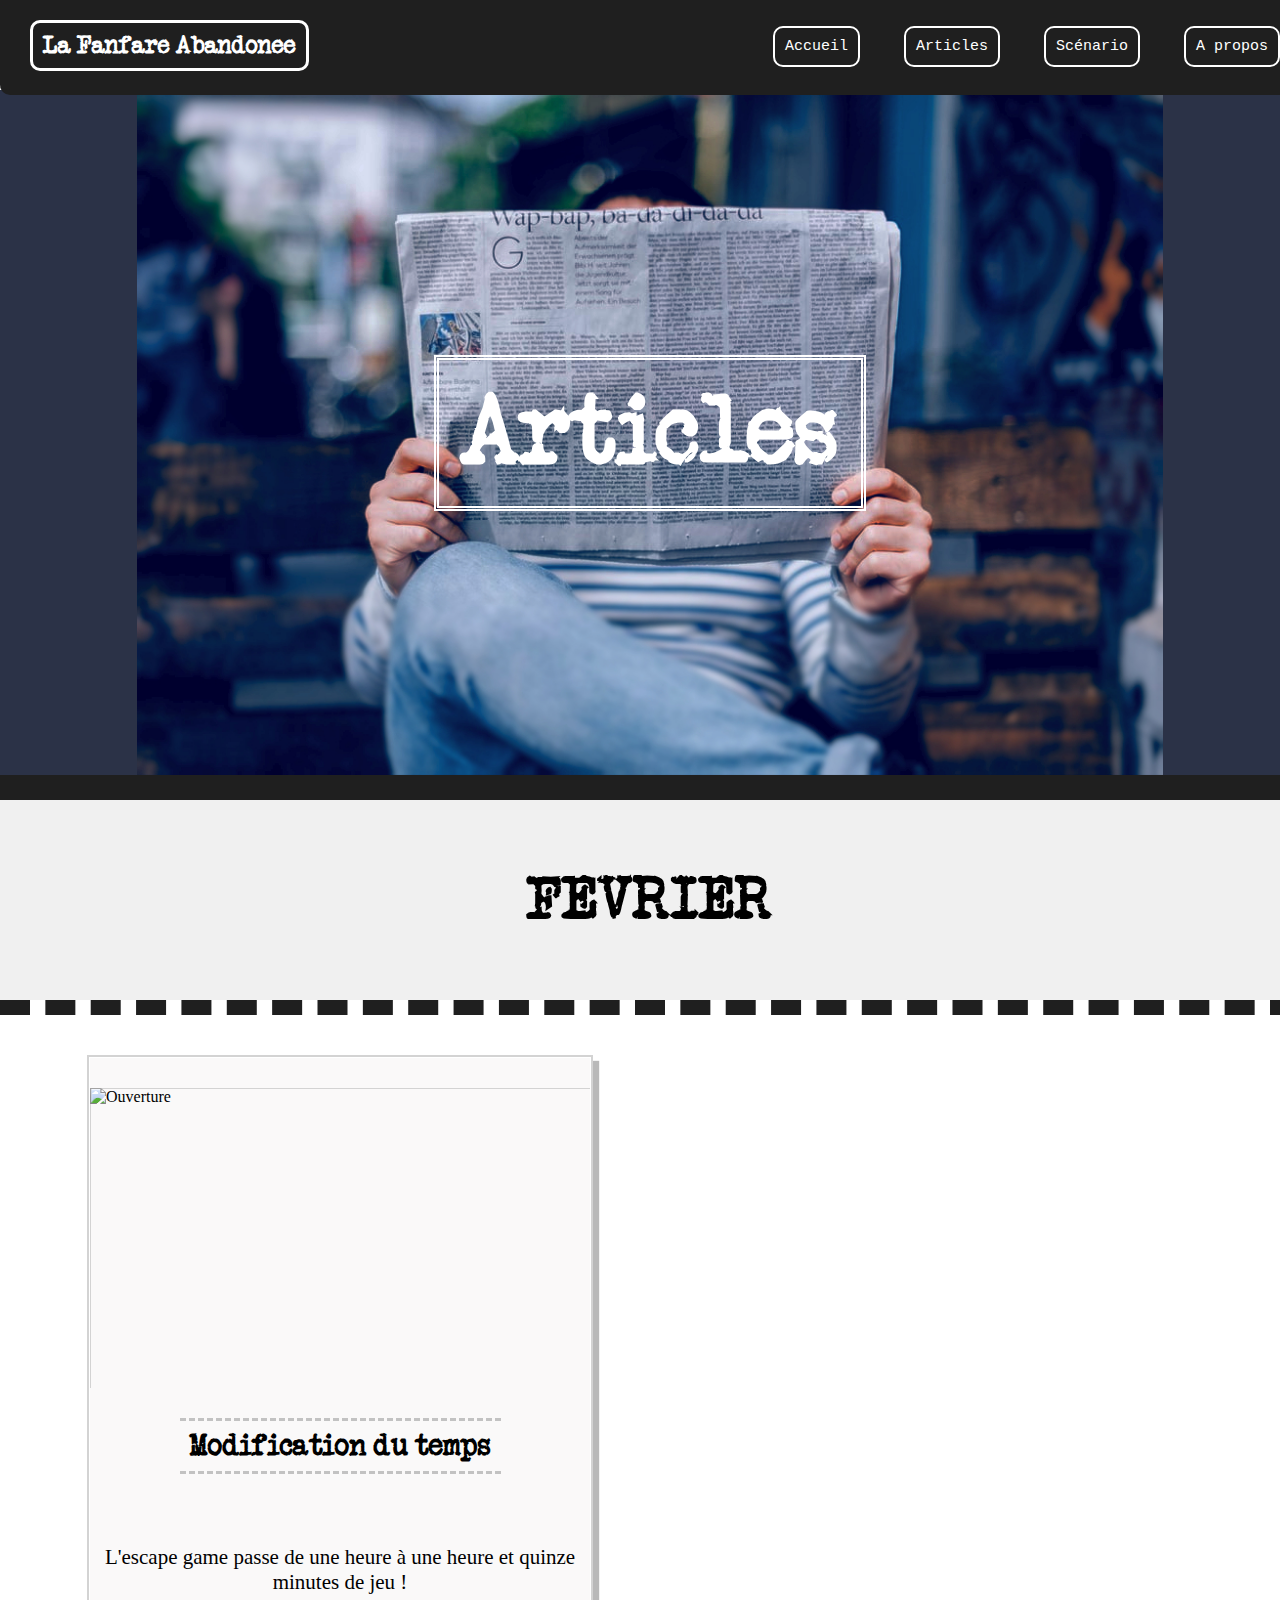
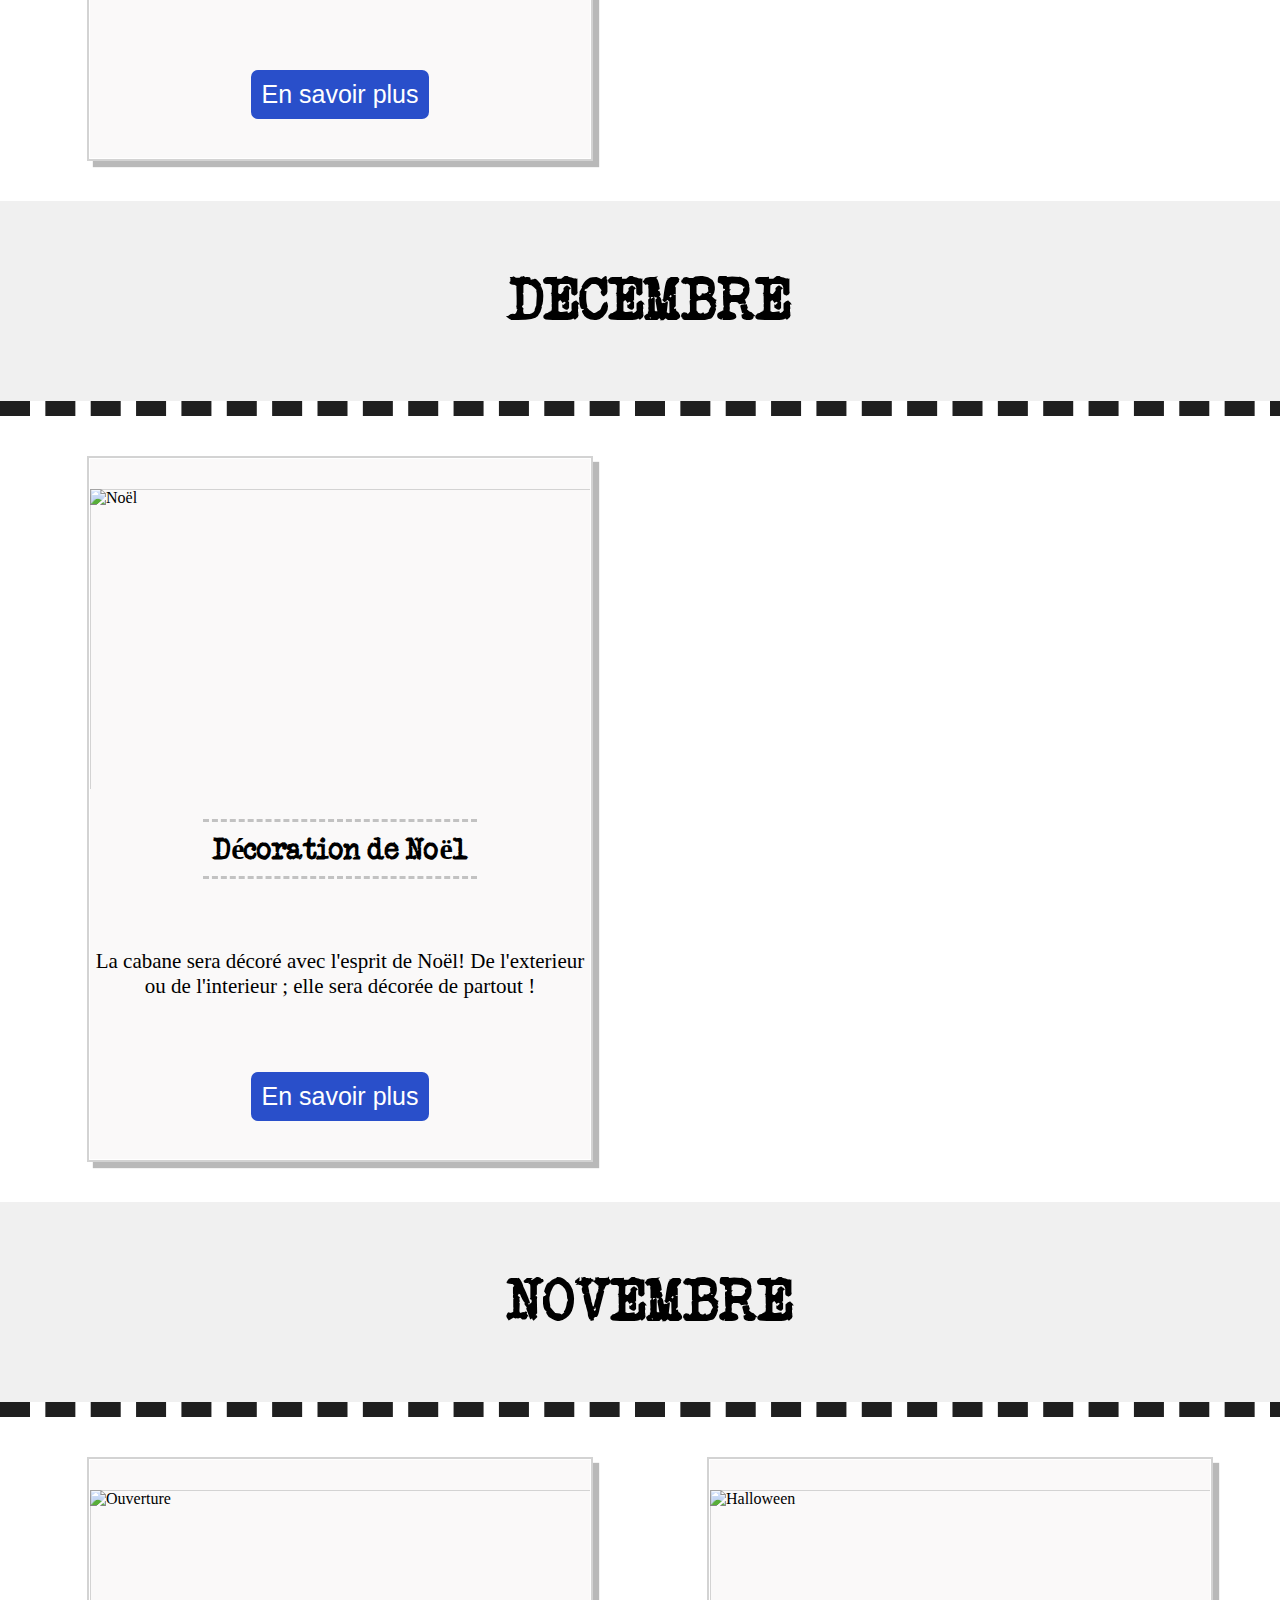
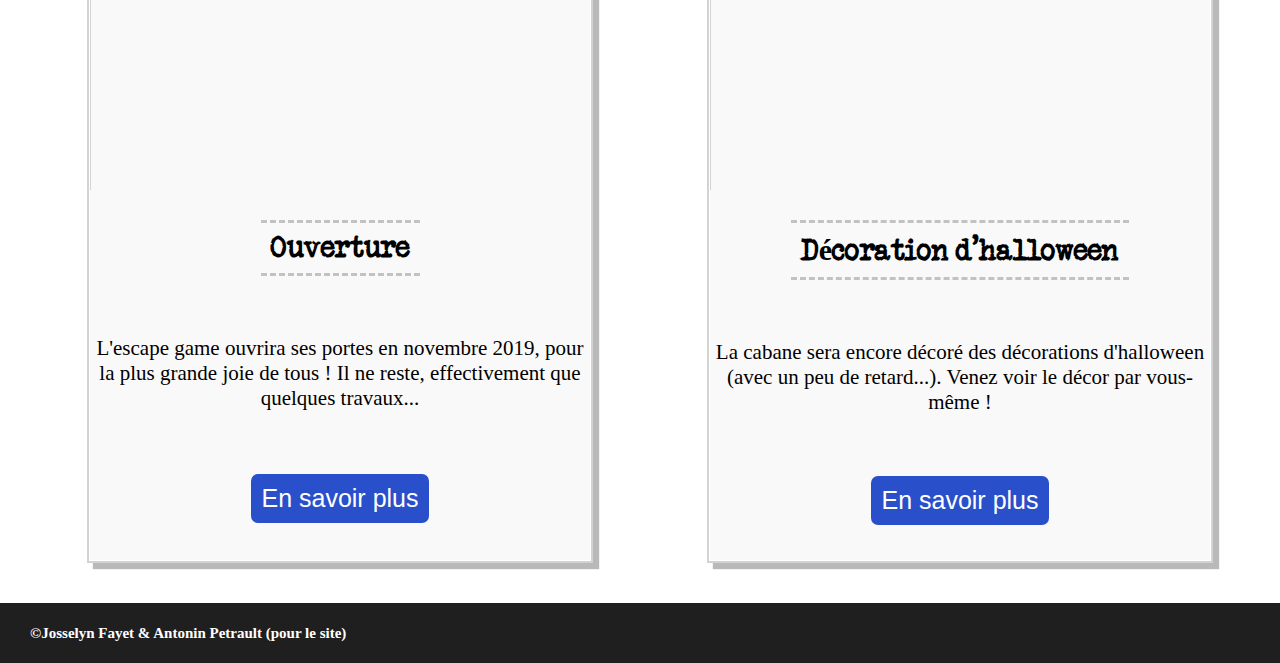
==== commit fb9301ac: "Update articles.html" ====
--- a/articles.html
+++ b/articles.html
@@ -27,6 +27,18 @@
             </div>
             
             <div class="month-container">
+                
+                   <div class="month">
+                    <h2>FEVRIER</h2>
+                </div>
+                <div class="articles">
+                    <article>
+                        <img src="images/horaires.png" alt="Ouverture">
+                        <h3>Modification du temps</h3>
+                        <p>L'escape game passe de une heure à une heure et quinze minutes de jeu !</p>
+                        <a href="index.html"><button>En savoir plus</button></a>
+                    </article>
+                </div> 
                 <div class="month">
                     <h2>DECEMBRE</h2>
                 </div>
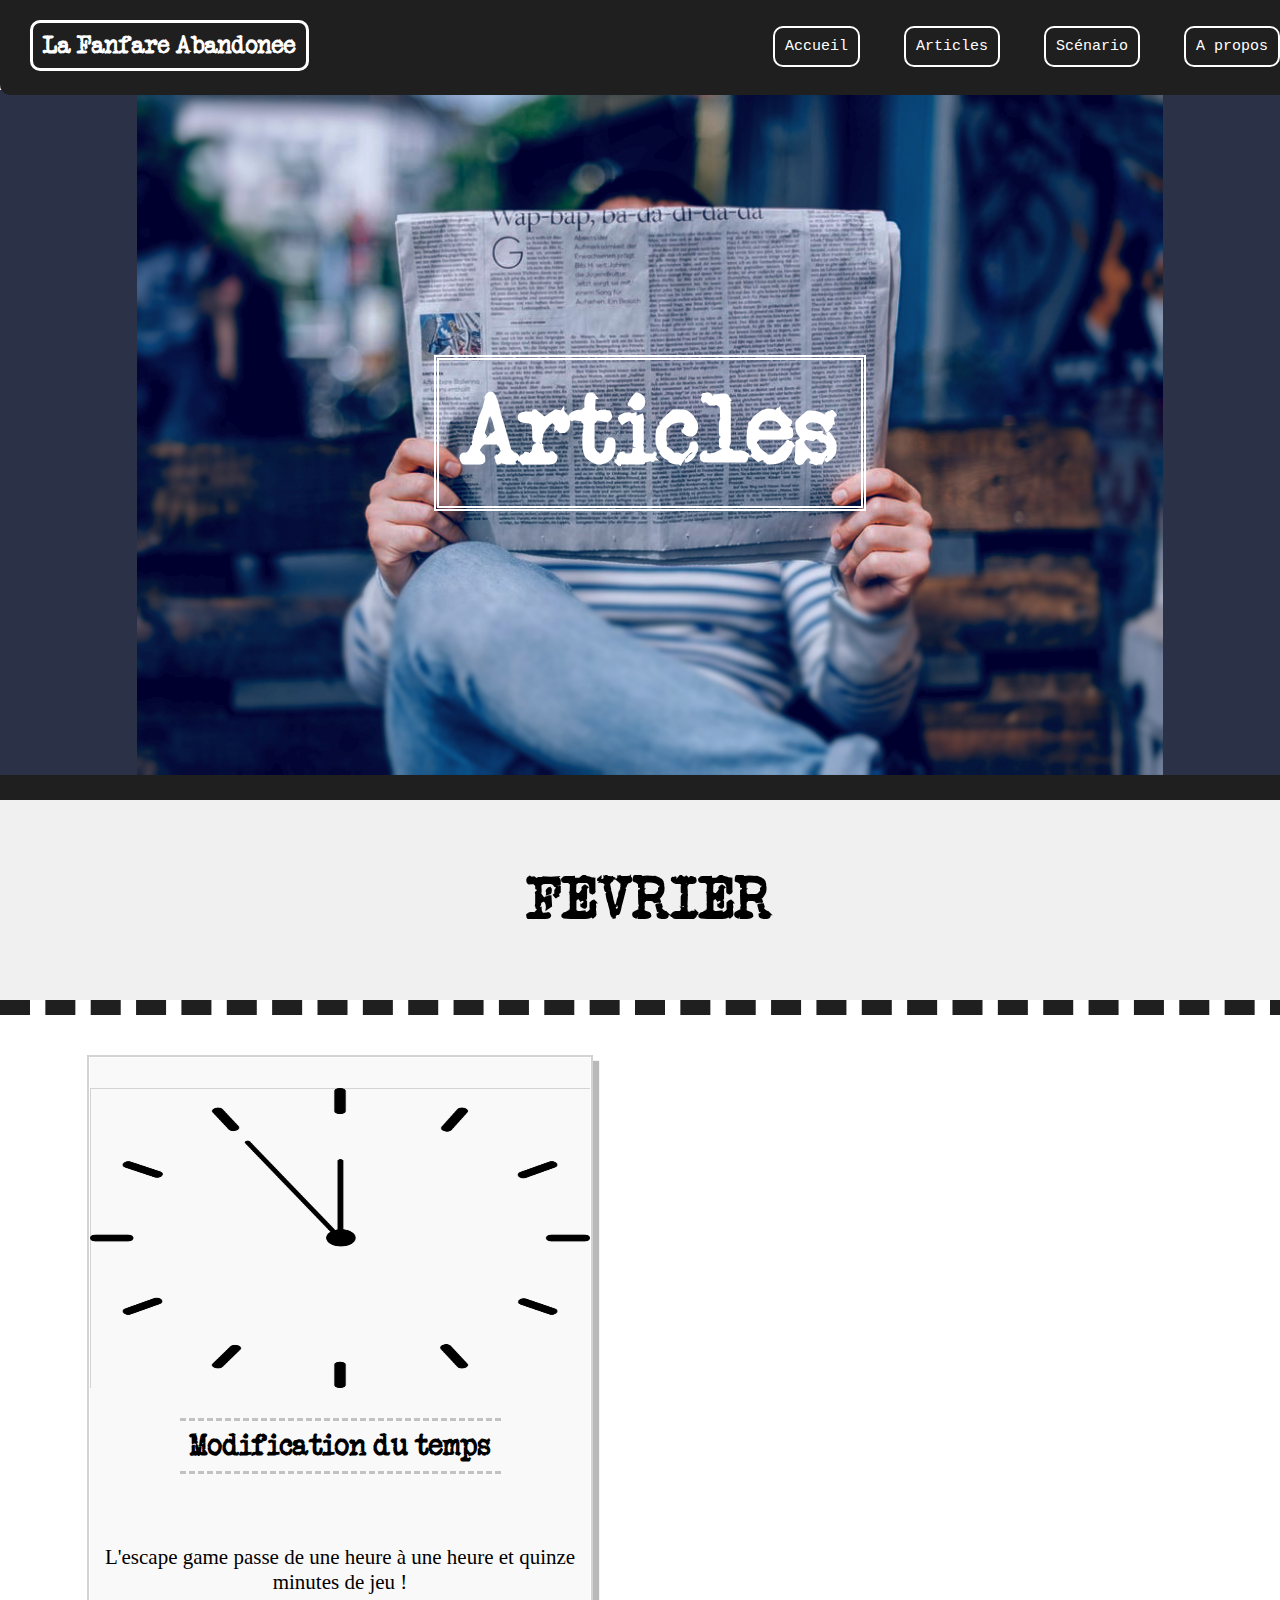
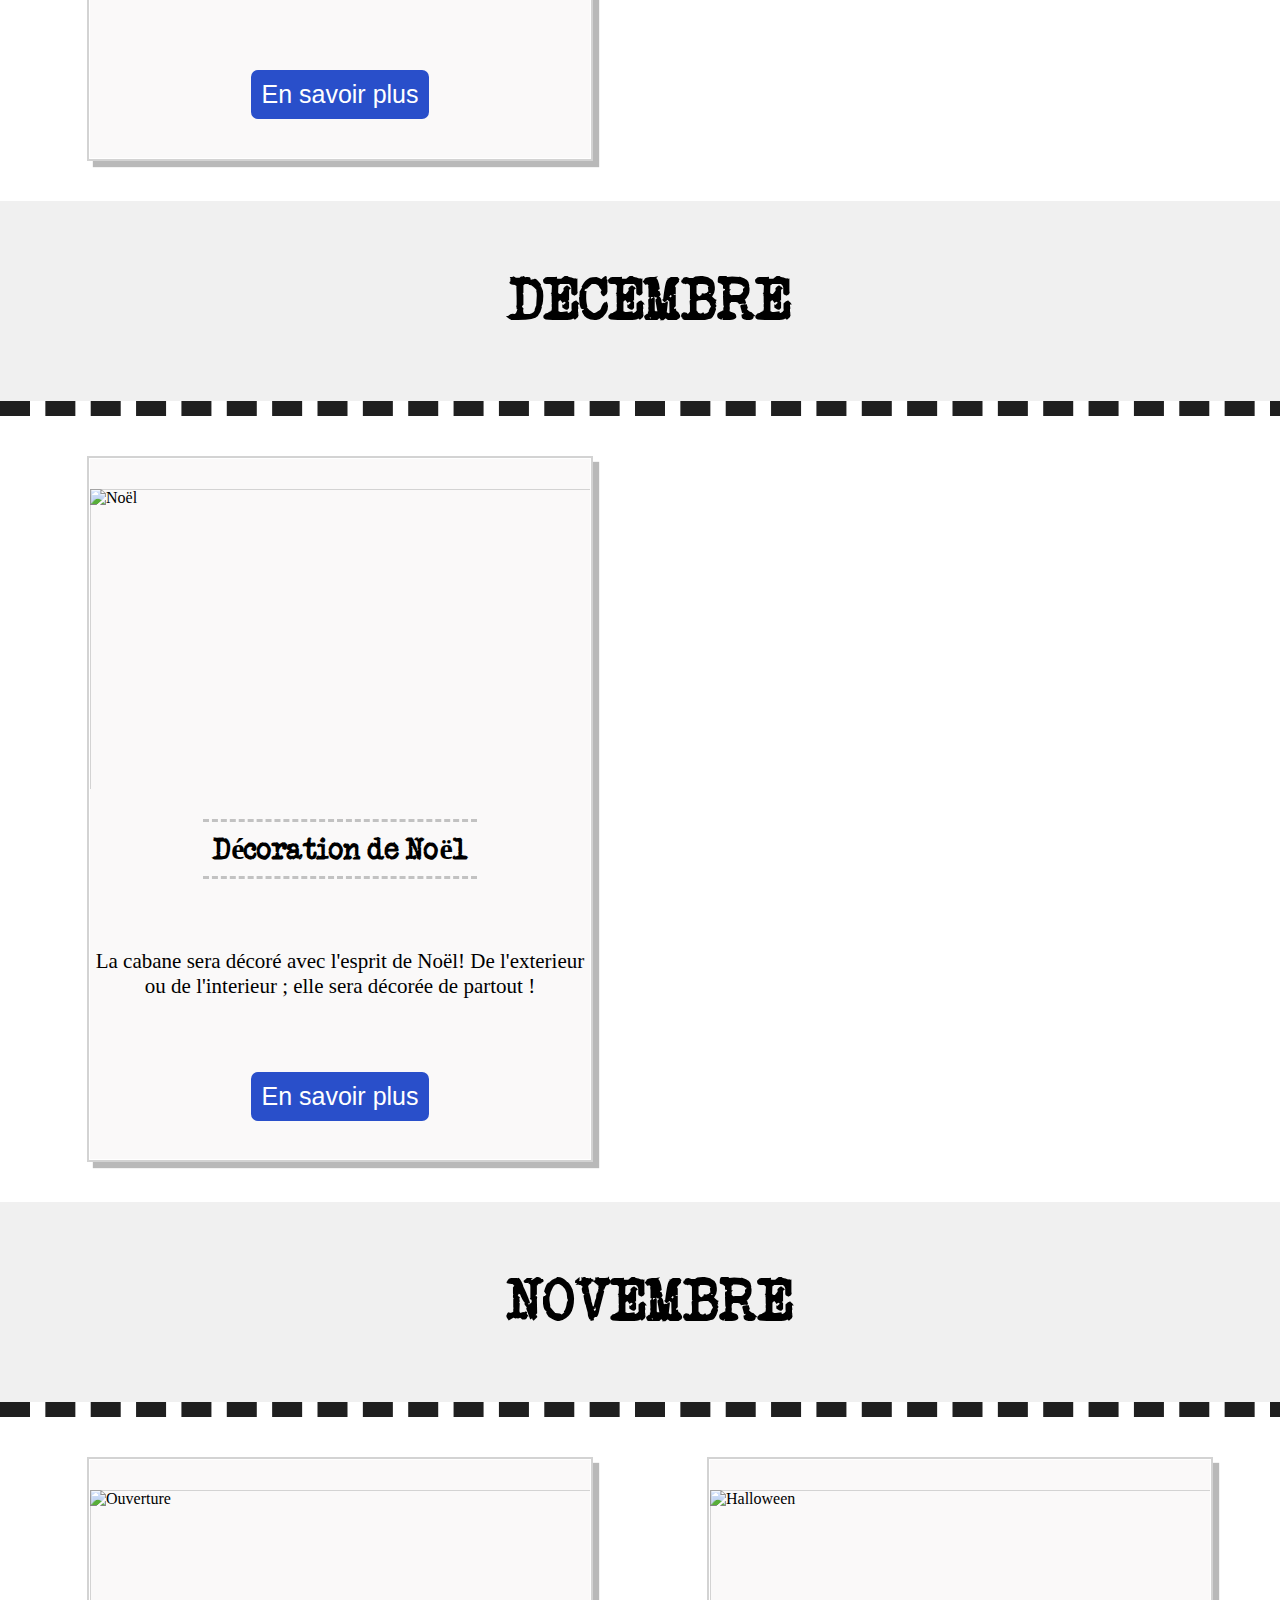
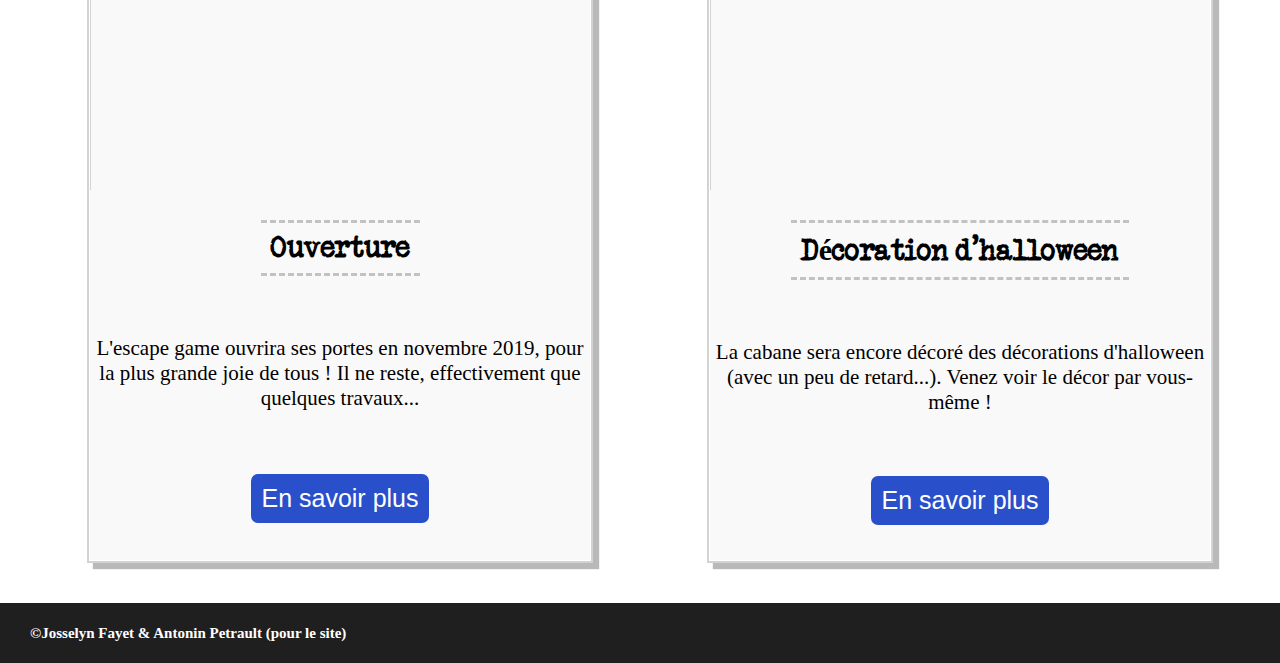
==== commit 83b0dd5f: "Update articles.html" ====
--- a/articles.html
+++ b/articles.html
@@ -33,7 +33,7 @@
                 </div>
                 <div class="articles">
                     <article>
-                        <img src="images/horaires.png" alt="Ouverture">
+                        <img src="images/horaires.png" alt="Horaires_escape-game">
                         <h3>Modification du temps</h3>
                         <p>L'escape game passe de une heure à une heure et quinze minutes de jeu !</p>
                         <a href="index.html"><button>En savoir plus</button></a>
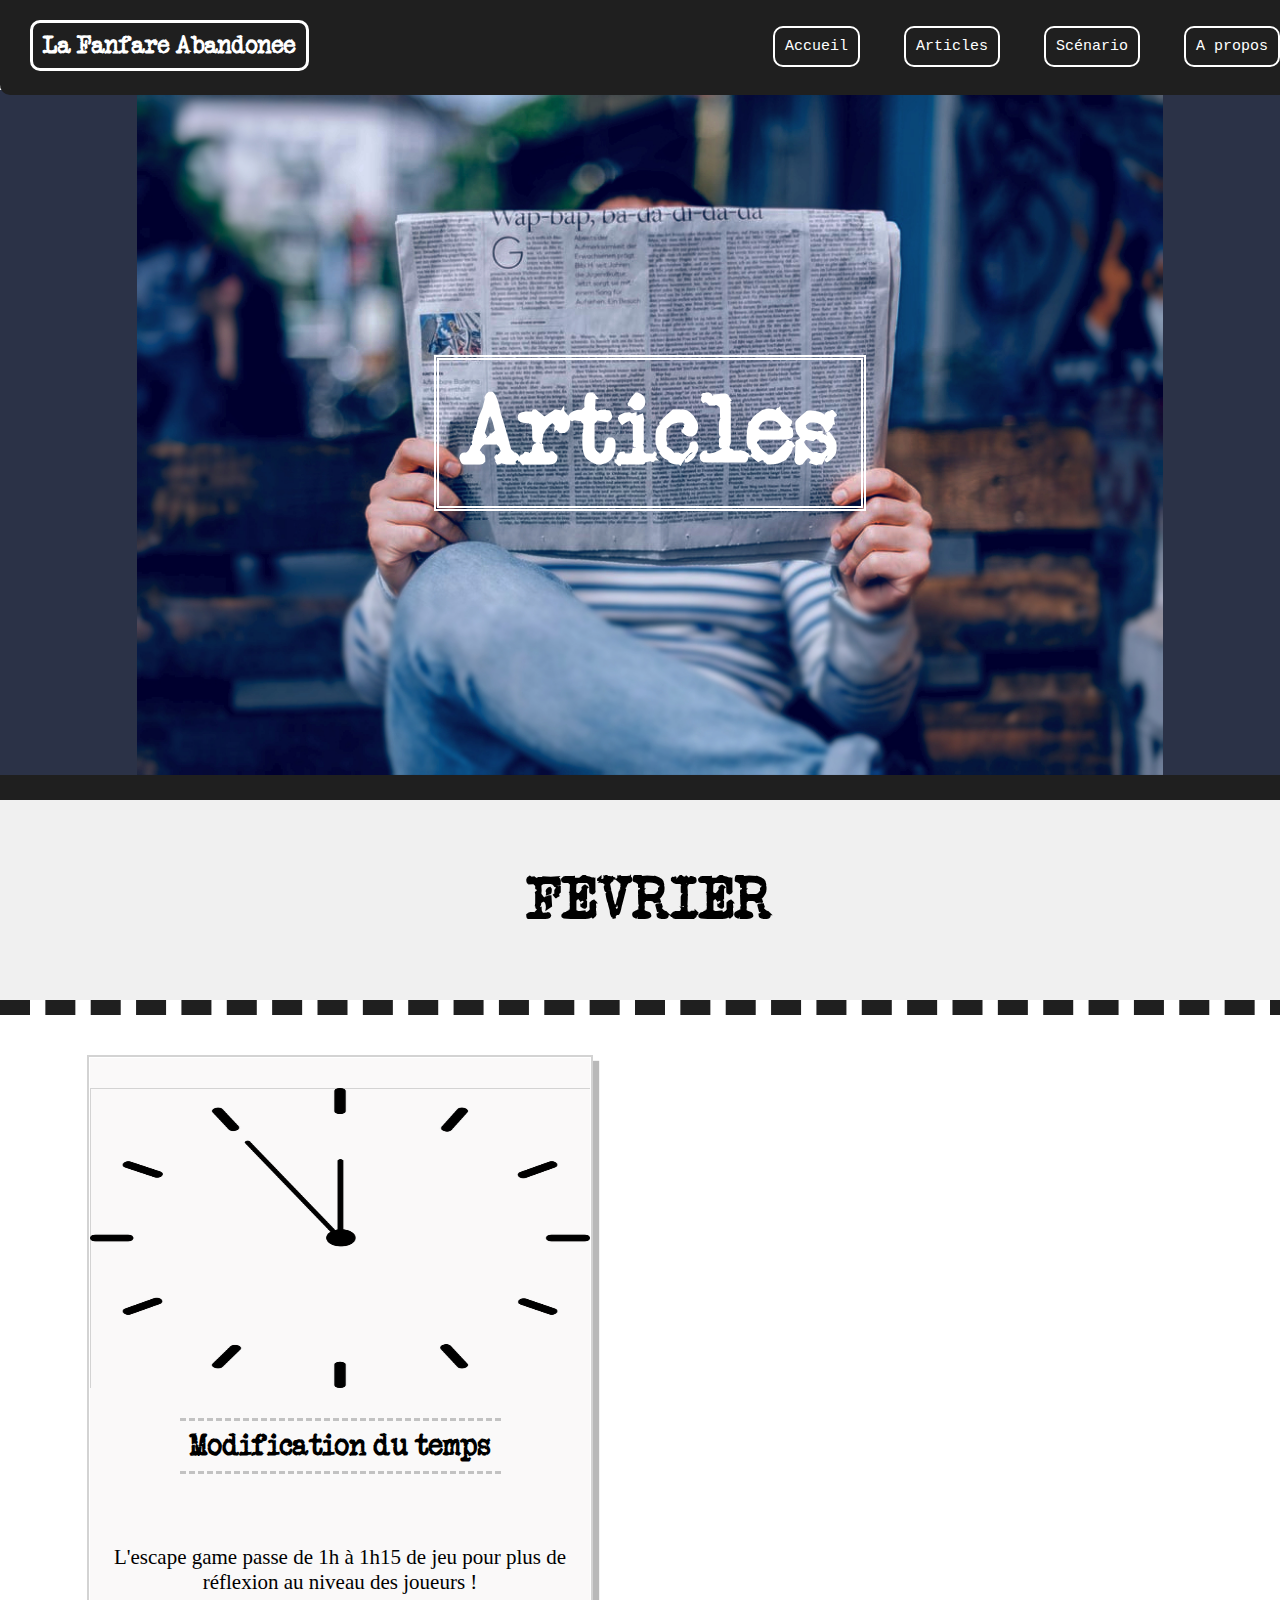
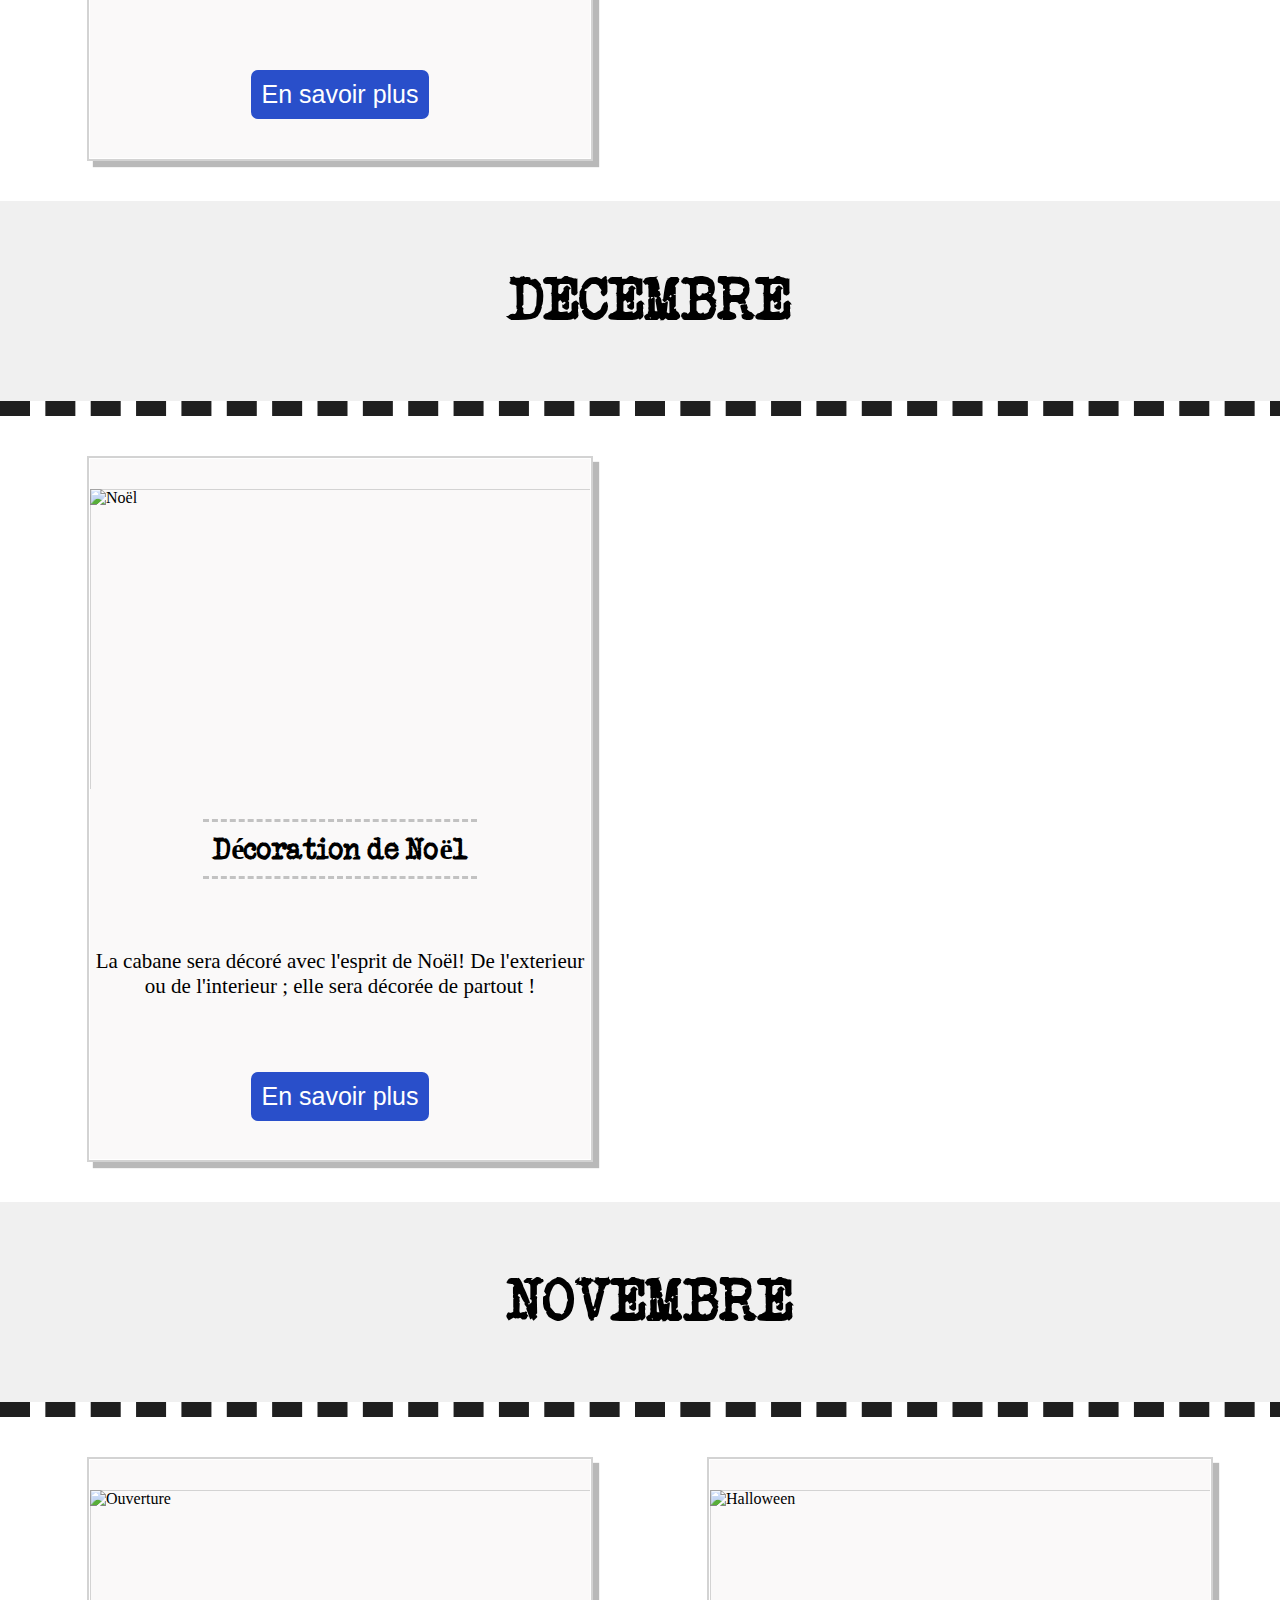
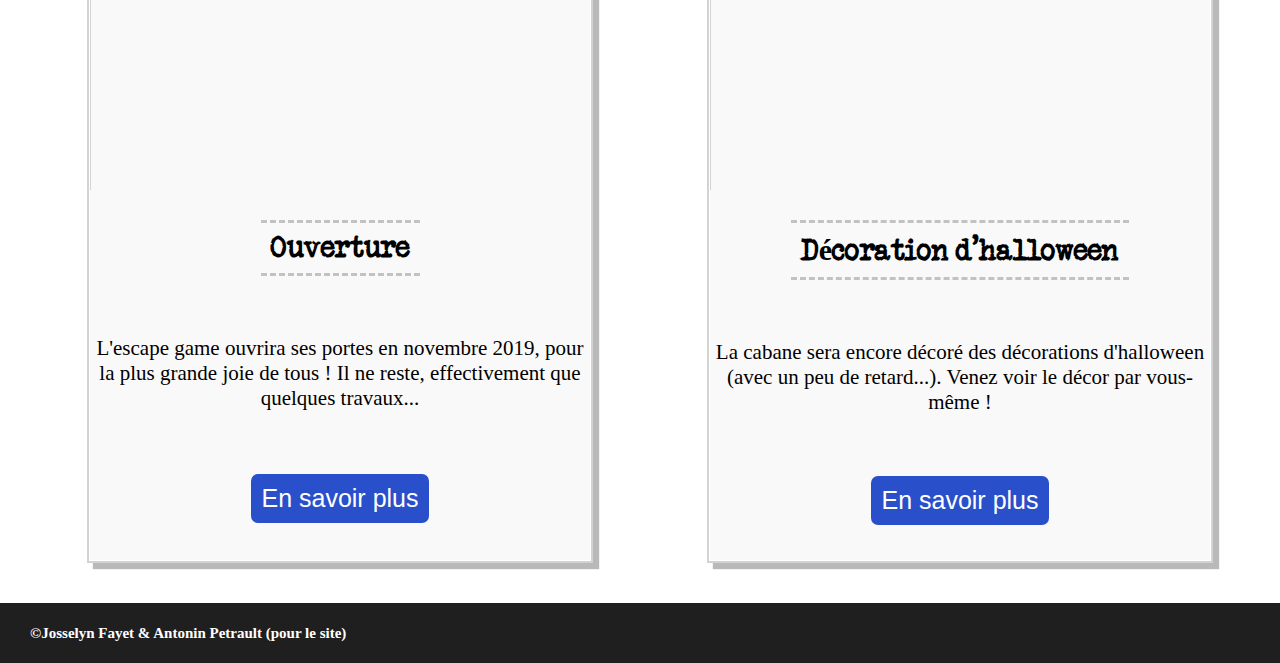
==== commit 7cf7c7e4: "Update articles.html" ====
--- a/articles.html
+++ b/articles.html
@@ -35,7 +35,7 @@
                     <article>
                         <img src="images/horaires.png" alt="Horaires_escape-game">
                         <h3>Modification du temps</h3>
-                        <p>L'escape game passe de une heure à une heure et quinze minutes de jeu !</p>
+                        <p>L'escape game passe de 1h à 1h15 de jeu pour plus de réflexion au niveau des joueurs !</p>
                         <a href="index.html"><button>En savoir plus</button></a>
                     </article>
                 </div> 
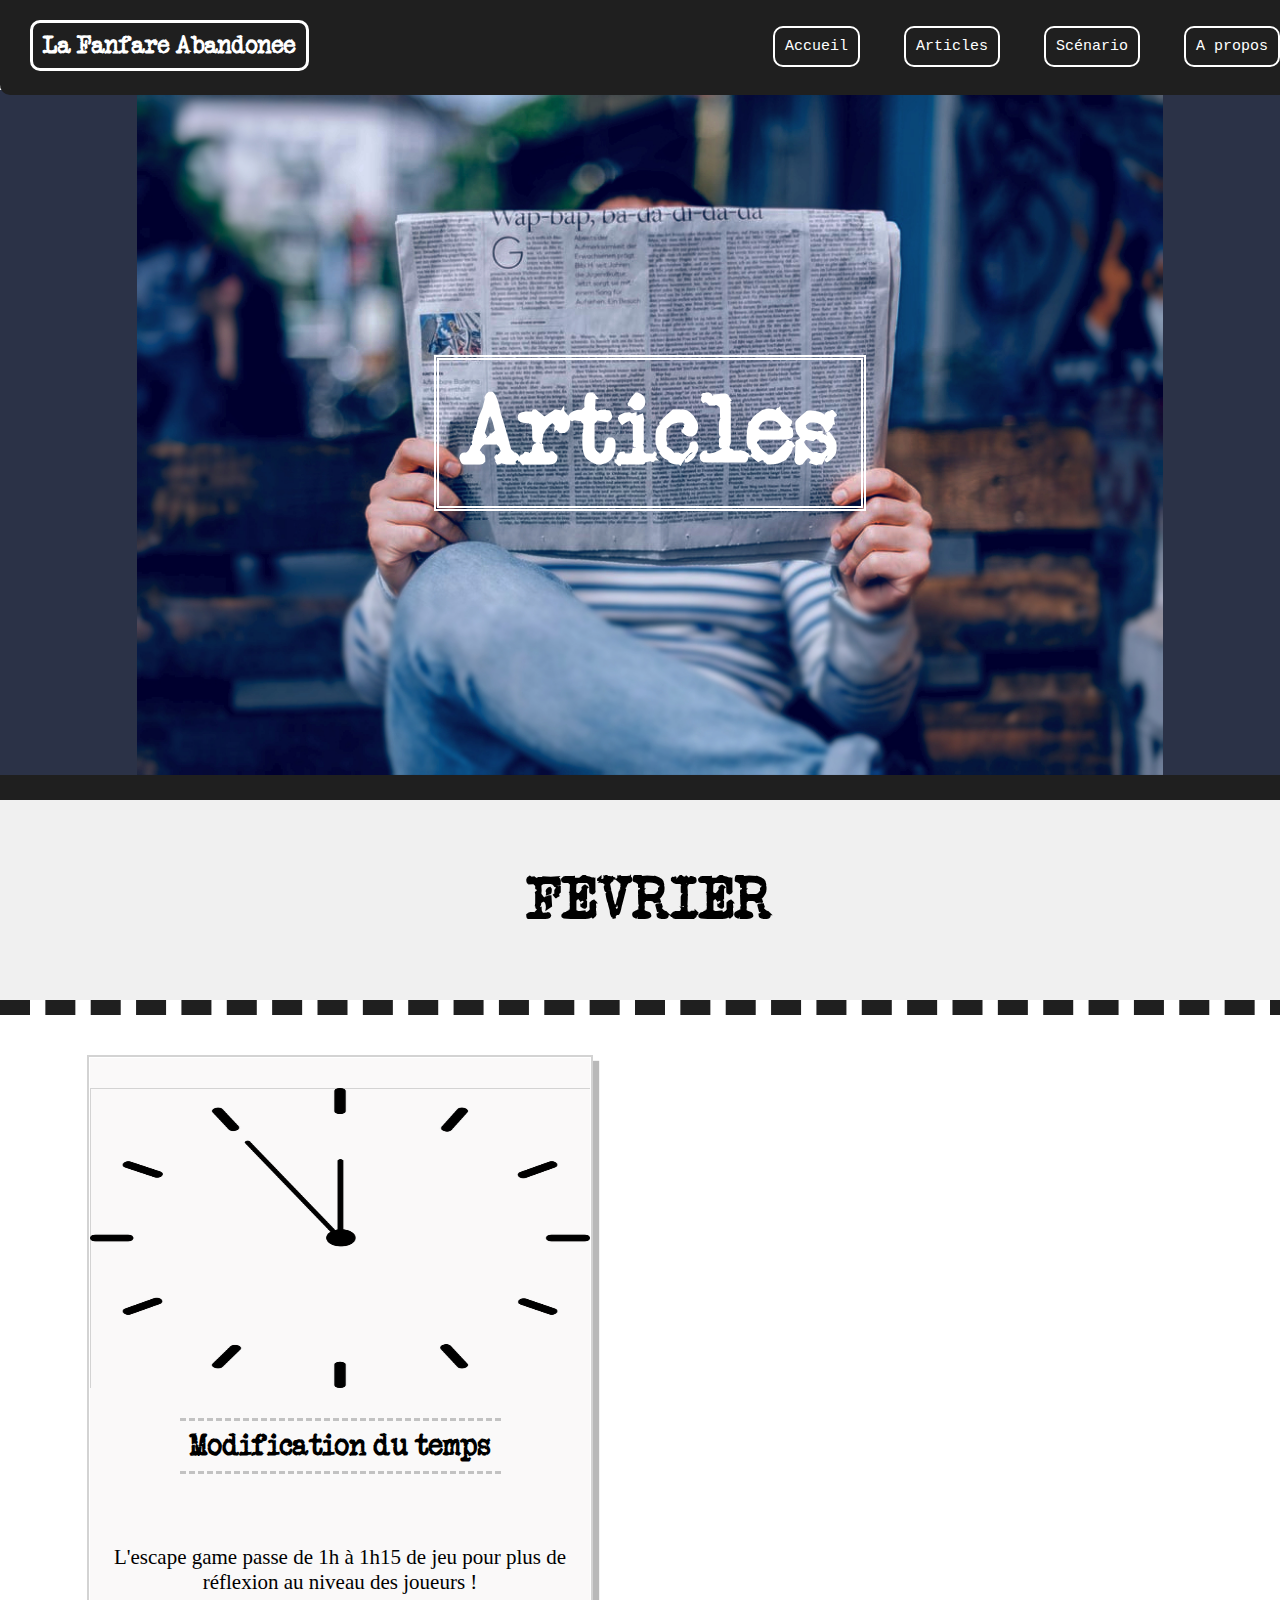
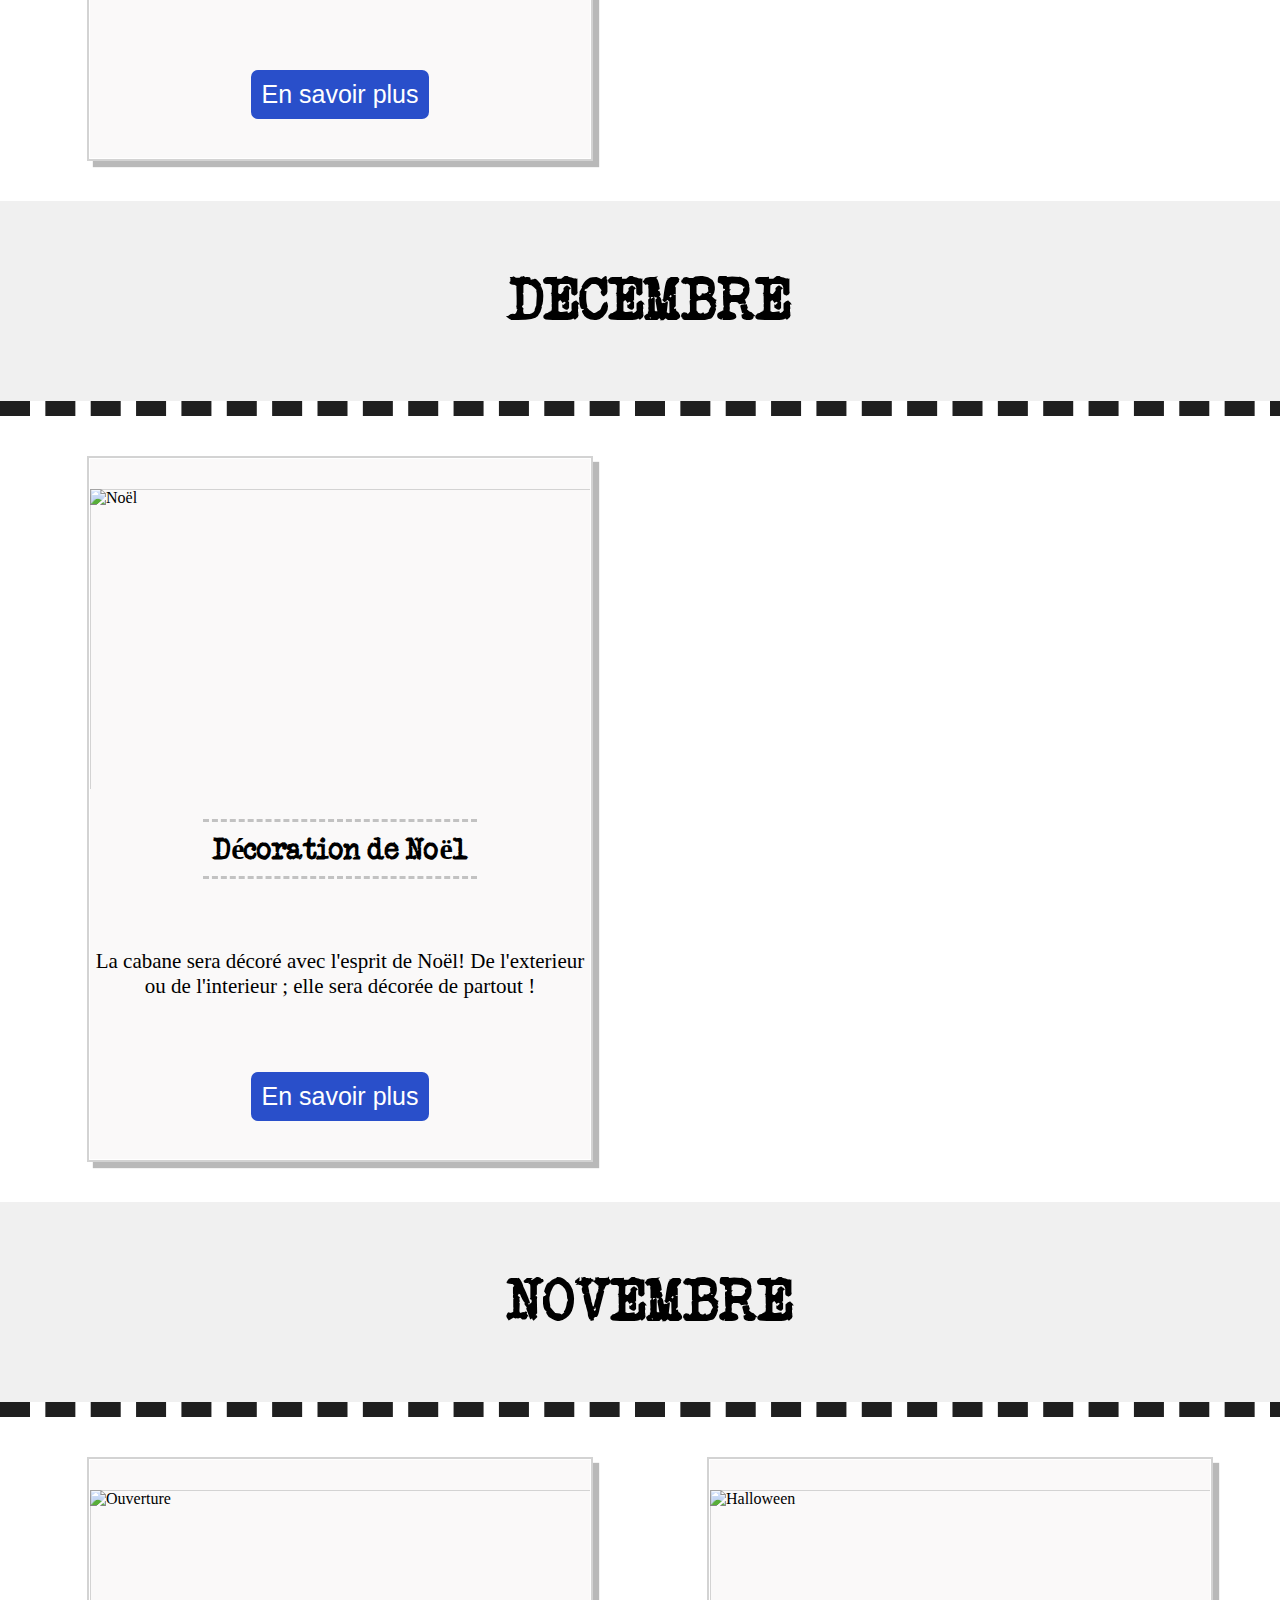
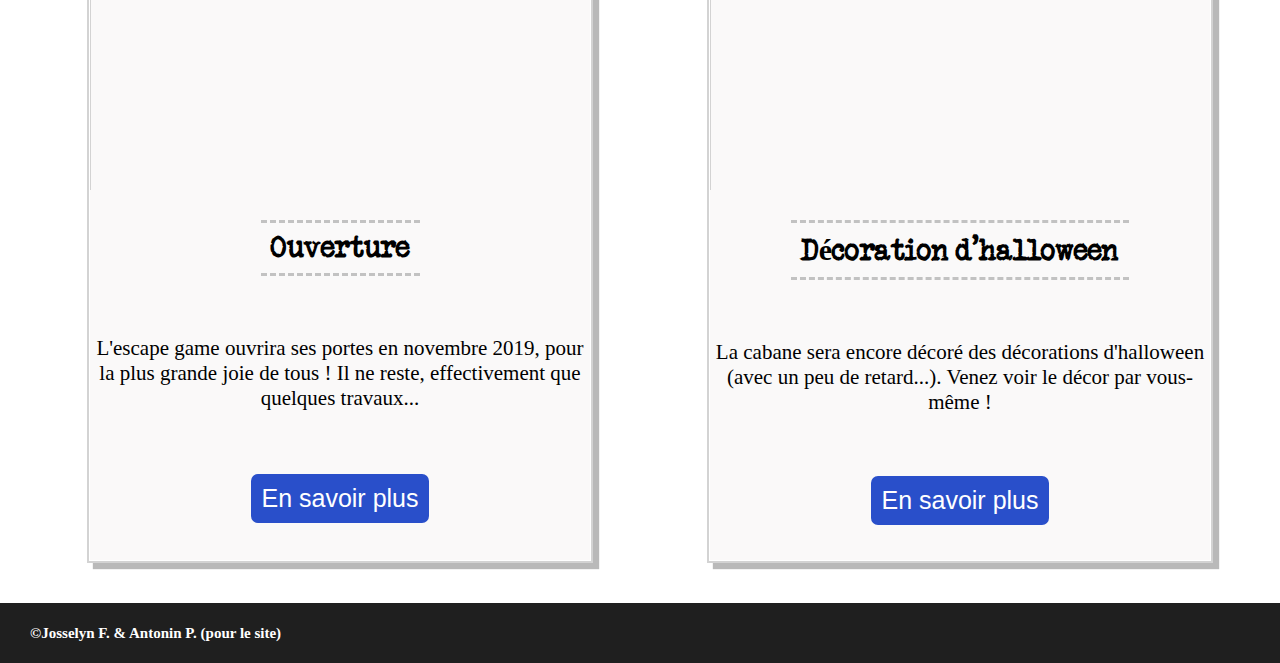
==== commit 55c5e425: "Update articles.html" ====
--- a/articles.html
+++ b/articles.html
@@ -69,7 +69,7 @@
                 </div>
             </div>
             <footer>
-                <h3>©Josselyn Fayet & Antonin Petrault (pour le site)</h3>
+                <h3>©Josselyn F. & Antonin P. (pour le site)</h3>
             </footer>
         </div>
     </body>
